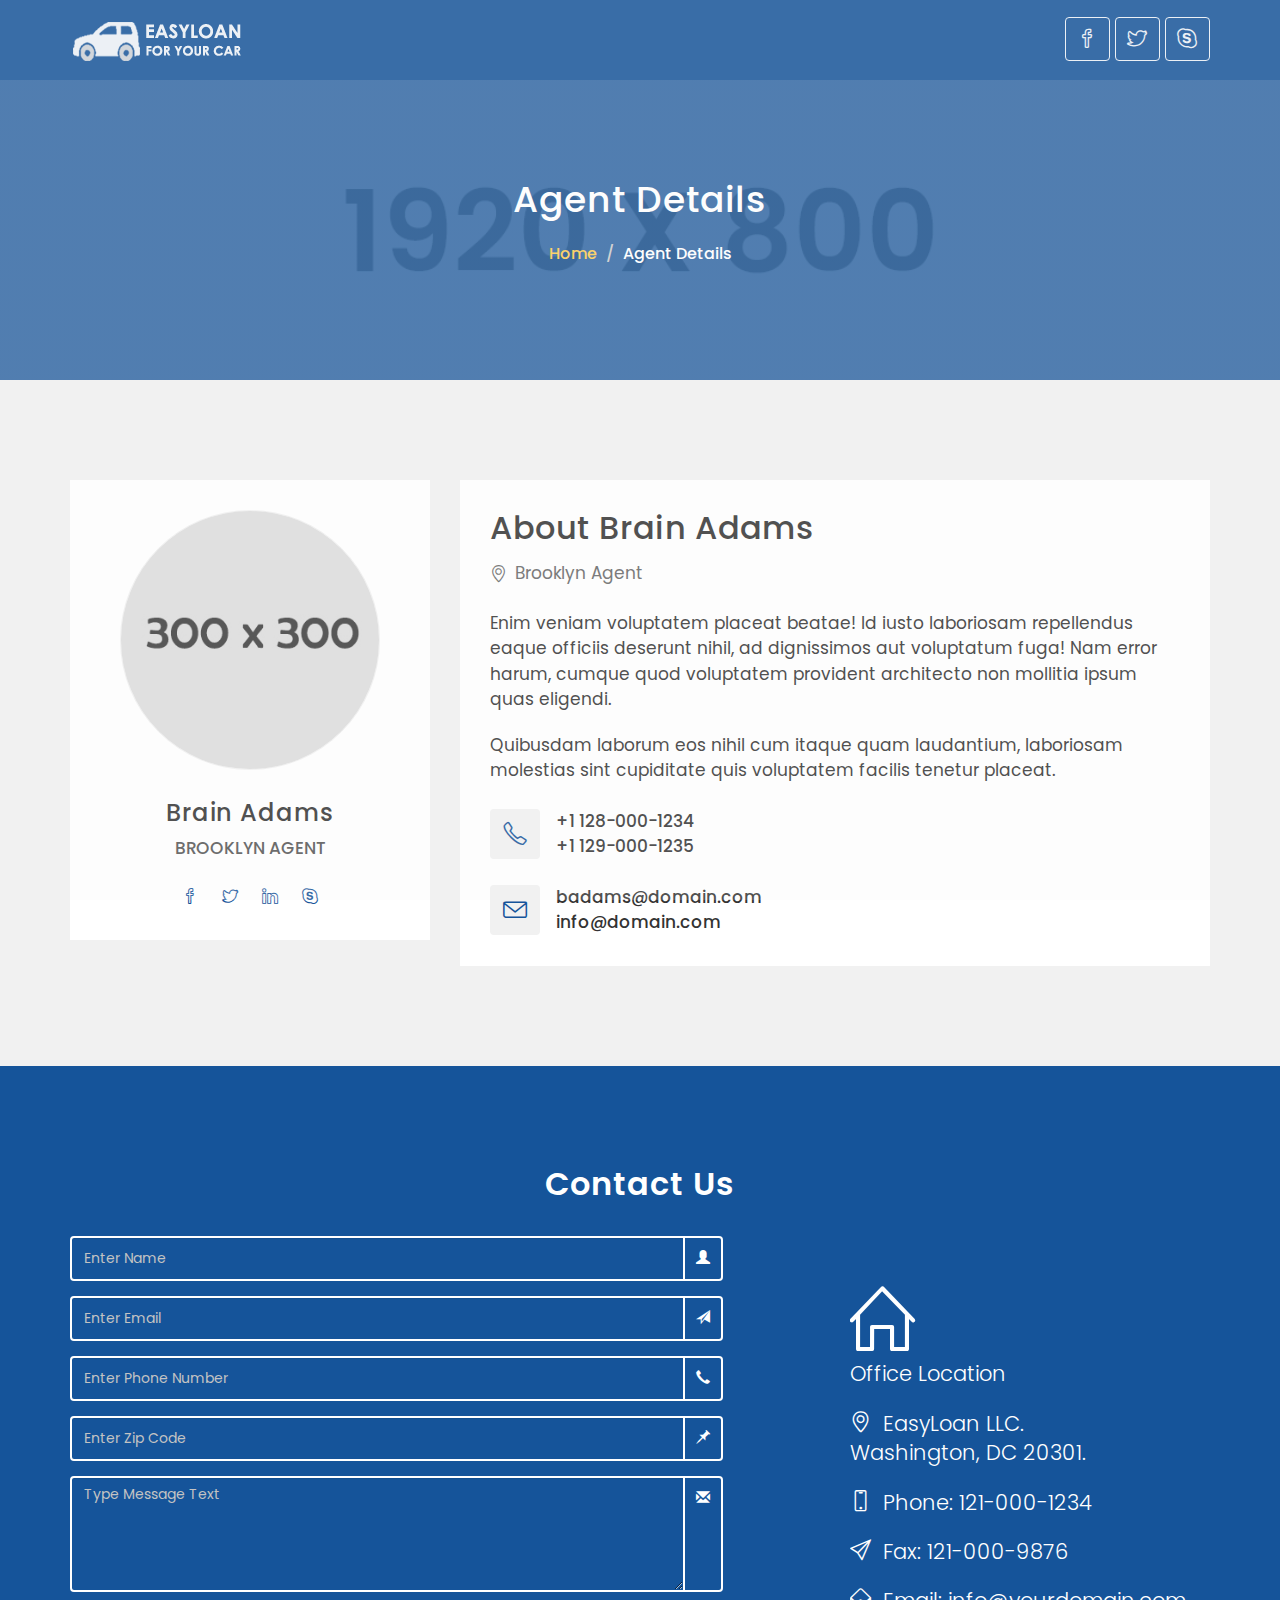
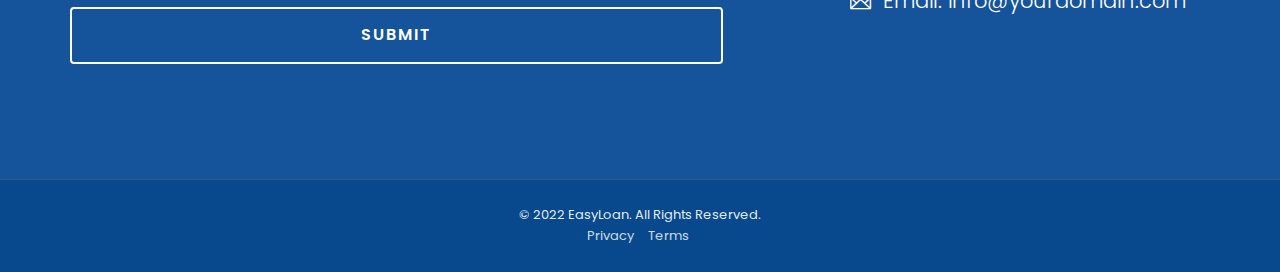
==== agent-details.html @ 42372ea9 "first commit" ====
<!DOCTYPE html>
<html lang="zxx">

<head>
    <meta charset="utf-8">
    <meta http-equiv="X-UA-Compatible" content="IE=edge">
    <meta name="viewport" content="width=device-width, initial-scale=1">
    <meta name="description" content="EasyLoan - is the Loan Company Website Template.">
	<meta name="keywords" content="Loan Company, Loan Agency, Students Loan, Car Loan, Home Loan, Loan Product, Personal Loan, Bad credit, Loan Advisor, Financial Website Template, Banking, Loan provider, Bootstrap Template, Landing Page, EasyLoan, Loan HTML Template">
    <meta name="author" content="">

    <title>EasyLoan - Loan HTML Template</title>
    <link rel="shortcut icon" href="img/favicon.ico" type="image/x-icon">
    <link rel="icon" href="img/favicon.ico" type="image/x-icon">

    <!-- Bootstrap Core CSS -->
    <link href="assets/bootstrap/css/bootstrap.min.css" rel="stylesheet">

    <!-- Custom Fonts -->
    <link href="https://fonts.googleapis.com/css?family=Poppins:300,400,500,600,700" rel="stylesheet"> 

    <!-- Icon CSS -->
    <link rel="stylesheet" href="assets/font-awesome/css/font-awesome.min.css">
    <link rel="stylesheet" href="assets/simple-line-icons/css/simple-line-icons.css">

    <!-- Preloader CSS -->
    <link rel="stylesheet" href="css/preloader.css">

    <!-- Custom CSS -->
    <link href="css/custom.css" rel="stylesheet">

    <!-- Responsive CSS -->
    <link href="css/responsive.css" rel="stylesheet">


    <!-- HTML5 Shim and Respond.js IE8 support of HTML5 elements and media queries -->
    <!-- WARNING: Respond.js doesn't work if you view the page via file:// -->
    <!--[if lt IE 9]>
        <script src="https://oss.maxcdn.com/libs/html5shiv/3.7.0/html5shiv.js"></script>
        <script src="https://oss.maxcdn.com/libs/respond.js/1.4.2/respond.min.js"></script>
    <![endif]-->

</head>

<body id="page-top">

    <!-- Preloader -->
    <div id="preloader"> 
        <div id="wave"></div>
    </div>
    <div id="mask"></div>
    <!-- End Of Preloader -->

    <!-- NavBar -->
    <nav id="mainNav" class="navbar navbar-default navbar-fixed-top">
        <div class="container">
            <!-- Brand Logo -->
            <div class="navbar-header">
                <a class="navbar-brand page-scroll" href="#page-top">
                    <img src="img/logo.png" alt="LOGO">
                </a>
            </div>

            <!-- Social Link -->
            <div class="social_link">
                <ul class="nav navbar-nav navbar-right">
                    <li>
                        <a class="" href="#"><i class="icon-social-facebook"></i></a>
                    </li>
                    <li>
                        <a class="" href="#"><i class="icon-social-twitter"></i></a>
                    </li>
                    <li>
                        <a class="" href="#"><i class="icon-social-skype"></i></a>
                    </li>
                </ul>
            </div>
        </div>
    </nav>
    <!-- End Of Nav Bar -->

    <!-- Single Page Header -->
    <header id="page_top" class="single-page-header agent-header">
        <div class="container">
            <div class="row">
                <div class="col-md-12">
                    <h1 class="title-heading">Agent Details</h1>
                    <ol class="breadcrumb">
                        <li><a href="index.html">Home</a></li>
                        <li class="active">Agent Details</li>
                    </ol>
                </div>
            </div>
        </div>
    </header>
    <!-- End of Single Page Header -->

    <!-- Section Agent Details-->
    <section class="agent-details">
        <div class="container">
            <div class="row">
                <div class="col-lg-4 col-md-5">
                    <div class="ad-left-wrap">
                        <img src="img/agents/1.jpg" alt="Agent Details">
                        <h3>Brain Adams</h3>
                        <p>Brooklyn Agent</p>
                        <ul>
                            <li>
                                <a href="agent-details.html">
                                    <i class="icon-social-facebook"></i>
                                </a>
                            </li>
                            <li>
                                <a href="agent-details.html">
                                    <i class="icon-social-twitter"></i>
                                </a>
                            </li>
                            <li>
                                <a href="agent-details.html">
                                    <i class="icon-social-linkedin"></i>
                                </a>
                            </li>
                            <li>
                                <a href="agent-details.html">
                                    <i class="icon-social-skype"></i>
                                </a>
                            </li>
                        </ul>
                    </div>
                </div>
                <div class="col-lg-8 col-md-7">
                    <div class="ad-right-wrap">
                        <h2>About Brain Adams</h2>
                        <p class="agent-location">
                            <i class="icon-location-pin"></i>
                            <span>Brooklyn Agent</span>
                        </p>
                        <p>Enim veniam voluptatem placeat beatae! Id iusto laboriosam repellendus eaque officiis deserunt nihil, ad dignissimos aut voluptatum fuga! Nam error harum, cumque quod voluptatem provident architecto non mollitia ipsum quas eligendi.</p>
                        <p>Quibusdam laborum eos nihil cum itaque quam laudantium, laboriosam molestias sint cupiditate quis voluptatem facilis tenetur placeat.</p>
                        <div class="agent-contact-box">
                            <div class="icon-box">
                                <i class="icon-phone"></i>
                            </div>
                            <div class="contact-info">
                                <p>+1 128-000-1234</p>
                                <p>+1 129-000-1235</p>
                            </div>
                        </div>
                        <div class="agent-contact-box">
                            <div class="icon-box">
                                <i class="icon-envelope"></i>
                            </div>
                            <div class="contact-info">
                                <p>badams@domain.com</p>
                                <p>info@domain.com</p>
                            </div>
                        </div>
                    </div>
                </div>
            </div>
        </div>
    </section>
    <!-- End of Section Agent Details-->

    <!-- Section Contact -->
    <section id="contact">
        <h2 id="dev-snippet-title" class="text-center">Contact Us</h2>
        <div class="container mr_top_10">
            <div class="row">
                <div class="col-lg-7 col-md-6 col-sm-6">
                    <form action="mailer.php" method="post" >
                        <div class="form-group">
                            <div class="input-group">
                                <input type="text" class="form-control" name="InputName" id="InputName" placeholder="Enter Name" required>
                                <span class="input-group-addon"><i class="glyphicon glyphicon-user form-control-feedback"></i></span>
                            </div>
                        </div>
                        <div class="form-group">
                            <div class="input-group">
                                <input type="email" class="form-control" id="InputEmail" name="InputEmail" placeholder="Enter Email" required  >
                                <span class="input-group-addon"><i class="glyphicon glyphicon-send form-control-feedback"></i></span>
                            </div>
                        </div>
                        <div class="form-group">
                            <div class="input-group">
                                <input type="text" class="form-control" id="InputPhone" name="InputPhone" placeholder="Enter Phone Number" required  >
                                <span class="input-group-addon"><i class="glyphicon glyphicon-earphone form-control-feedback"></i></span>
                            </div>
                        </div>
                        <div class="form-group">
                            <div class="input-group">
                                <input type="text" class="form-control" id="InputZipCode" name="InputZipCode" placeholder="Enter Zip Code" required  >
                                <span class="input-group-addon"><i class="glyphicon glyphicon-pushpin form-control-feedback"></i></span>
                            </div>
                        </div>
                        <div class="form-group">
                            <div class="input-group">
                                <textarea name="InputMessage" id="InputMessage" class="form-control" rows="5" placeholder="Type Message Text" required></textarea>
                                <span class="input-group-addon"><i class="glyphicon glyphicon-envelope form-control-feedback"></i></span>
                            </div>
                        </div>
                        <div class="form-group">
                            <button type="submit" class="btn btn-outline btn-xl page-scroll pull-right">Submit</button>
                        </div>
                    </form>
                </div>
                <div class="col-lg-4 col-md-5 col-sm-6 col-md-offset-1">
                    <address>
                        <p class="address_icon"><i class="icon-home"></i></p>
                        <p class="lead">Office Location</p>
                        <p class="lead"><i class="icon-location-pin"></i> EasyLoan LLC.<br> Washington, DC 20301.</p>
                        <p class="lead"><i class="icon-screen-smartphone"></i> Phone: 121-000-1234</p>
                        <p class="lead"><i class="icon-paper-plane"></i> Fax: 121-000-9876</p>
                        <p class="lead"><i class="icon-envelope-open"></i> Email: info@yourdomain.com</p>
                    </address>
                </div>
            </div>
        </div>
    </section>
    <!-- End Of Section Contact -->

    <!-- Footer -->
    <footer>
        <div class="container">
            <p>&copy; 2022 EasyLoan. All Rights Reserved.</p>
            <ul class="list-inline">
                <li>
                    <a href="#">Privacy</a>
                </li>
                <li>
                    <a href="#">Terms</a>
                </li>
            </ul>
        </div>
    </footer>
    <!-- End Of Footer -->

    <!-- jQuery -->
    <script src="assets/jquery/jquery.min.js"></script>

    <!-- Bootstrap Core JavaScript -->
    <script src="assets/bootstrap/js/bootstrap.min.js"></script>

    <!-- Plugin JavaScript -->
    <script src="js/jquery.easing.js"></script>
    <script src="js/jquery.counterup.js"></script>
    <script src="js/jquery.waypoints.js"></script>
    <script src="js/price.slider.js"></script>        

    <!-- Theme JavaScript -->
    <script src="js/custom.js"></script>
    <script src="js/testimonials.js"></script>

</body>
</html>
---- assets/simple-line-icons/css/simple-line-icons.css ----
@font-face {
  font-family: 'simple-line-icons';
  src: url('../fonts/Simple-Line-Icons.eot?v=2.3.2');
  src: url('../fonts/Simple-Line-Icons.eot?v=2.3.2#iefix') format('embedded-opentype'), url('../fonts/Simple-Line-Icons.woff2?v=2.3.2') format('woff2'), url('../fonts/Simple-Line-Icons.ttf?v=2.3.2') format('truetype'), url('../fonts/Simple-Line-Icons.woff?v=2.3.2') format('woff'), url('../fonts/Simple-Line-Icons.svg?v=2.3.2#simple-line-icons') format('svg');
  font-weight: normal;
  font-style: normal;
}
/*
 Use the following CSS code if you want to have a class per icon.
 Instead of a list of all class selectors, you can use the generic [class*="icon-"] selector, but it's slower:
*/
.icon-user,
.icon-people,
.icon-user-female,
.icon-user-follow,
.icon-user-following,
.icon-user-unfollow,
.icon-login,
.icon-logout,
.icon-emotsmile,
.icon-phone,
.icon-call-end,
.icon-call-in,
.icon-call-out,
.icon-map,
.icon-location-pin,
.icon-direction,
.icon-directions,
.icon-compass,
.icon-layers,
.icon-menu,
.icon-list,
.icon-options-vertical,
.icon-options,
.icon-arrow-down,
.icon-arrow-left,
.icon-arrow-right,
.icon-arrow-up,
.icon-arrow-up-circle,
.icon-arrow-left-circle,
.icon-arrow-right-circle,
.icon-arrow-down-circle,
.icon-check,
.icon-clock,
.icon-plus,
.icon-minus,
.icon-close,
.icon-exclamation,
.icon-organization,
.icon-trophy,
.icon-screen-smartphone,
.icon-screen-desktop,
.icon-plane,
.icon-notebook,
.icon-mustache,
.icon-mouse,
.icon-magnet,
.icon-energy,
.icon-disc,
.icon-cursor,
.icon-cursor-move,
.icon-crop,
.icon-chemistry,
.icon-speedometer,
.icon-shield,
.icon-screen-tablet,
.icon-magic-wand,
.icon-hourglass,
.icon-graduation,
.icon-ghost,
.icon-game-controller,
.icon-fire,
.icon-eyeglass,
.icon-envelope-open,
.icon-envelope-letter,
.icon-bell,
.icon-badge,
.icon-anchor,
.icon-wallet,
.icon-vector,
.icon-speech,
.icon-puzzle,
.icon-printer,
.icon-present,
.icon-playlist,
.icon-pin,
.icon-picture,
.icon-handbag,
.icon-globe-alt,
.icon-globe,
.icon-folder-alt,
.icon-folder,
.icon-film,
.icon-feed,
.icon-drop,
.icon-drawer,
.icon-docs,
.icon-doc,
.icon-diamond,
.icon-cup,
.icon-calculator,
.icon-bubbles,
.icon-briefcase,
.icon-book-open,
.icon-basket-loaded,
.icon-basket,
.icon-bag,
.icon-action-undo,
.icon-action-redo,
.icon-wrench,
.icon-umbrella,
.icon-trash,
.icon-tag,
.icon-support,
.icon-frame,
.icon-size-fullscreen,
.icon-size-actual,
.icon-shuffle,
.icon-share-alt,
.icon-share,
.icon-rocket,
.icon-question,
.icon-pie-chart,
.icon-pencil,
.icon-note,
.icon-loop,
.icon-home,
.icon-grid,
.icon-graph,
.icon-microphone,
.icon-music-tone-alt,
.icon-music-tone,
.icon-earphones-alt,
.icon-earphones,
.icon-equalizer,
.icon-like,
.icon-dislike,
.icon-control-start,
.icon-control-rewind,
.icon-control-play,
.icon-control-pause,
.icon-control-forward,
.icon-control-end,
.icon-volume-1,
.icon-volume-2,
.icon-volume-off,
.icon-calendar,
.icon-bulb,
.icon-chart,
.icon-ban,
.icon-bubble,
.icon-camrecorder,
.icon-camera,
.icon-cloud-download,
.icon-cloud-upload,
.icon-envelope,
.icon-eye,
.icon-flag,
.icon-heart,
.icon-info,
.icon-key,
.icon-link,
.icon-lock,
.icon-lock-open,
.icon-magnifier,
.icon-magnifier-add,
.icon-magnifier-remove,
.icon-paper-clip,
.icon-paper-plane,
.icon-power,
.icon-refresh,
.icon-reload,
.icon-settings,
.icon-star,
.icon-symbol-female,
.icon-symbol-male,
.icon-target,
.icon-credit-card,
.icon-paypal,
.icon-social-tumblr,
.icon-social-twitter,
.icon-social-facebook,
.icon-social-instagram,
.icon-social-linkedin,
.icon-social-pinterest,
.icon-social-github,
.icon-social-google,
.icon-social-reddit,
.icon-social-skype,
.icon-social-dribbble,
.icon-social-behance,
.icon-social-foursqare,
.icon-social-soundcloud,
.icon-social-spotify,
.icon-social-stumbleupon,
.icon-social-youtube,
.icon-social-dropbox {
  font-family: 'simple-line-icons';
  speak: none;
  font-style: normal;
  font-weight: normal;
  font-variant: normal;
  text-transform: none;
  line-height: 1;
  /* Better Font Rendering =========== */
  -webkit-font-smoothing: antialiased;
  -moz-osx-font-smoothing: grayscale;
}
.icon-user:before {
  content: "\e005";
}
.icon-people:before {
  content: "\e001";
}
.icon-user-female:before {
  content: "\e000";
}
.icon-user-follow:before {
  content: "\e002";
}
.icon-user-following:before {
  content: "\e003";
}
.icon-user-unfollow:before {
  content: "\e004";
}
.icon-login:before {
  content: "\e066";
}
.icon-logout:before {
  content: "\e065";
}
.icon-emotsmile:before {
  content: "\e021";
}
.icon-phone:before {
  content: "\e600";
}
.icon-call-end:before {
  content: "\e048";
}
.icon-call-in:before {
  content: "\e047";
}
.icon-call-out:before {
  content: "\e046";
}
.icon-map:before {
  content: "\e033";
}
.icon-location-pin:before {
  content: "\e096";
}
.icon-direction:before {
  content: "\e042";
}
.icon-directions:before {
  content: "\e041";
}
.icon-compass:before {
  content: "\e045";
}
.icon-layers:before {
  content: "\e034";
}
.icon-menu:before {
  content: "\e601";
}
.icon-list:before {
  content: "\e067";
}
.icon-options-vertical:before {
  content: "\e602";
}
.icon-options:before {
  content: "\e603";
}
.icon-arrow-down:before {
  content: "\e604";
}
.icon-arrow-left:before {
  content: "\e605";
}
.icon-arrow-right:before {
  content: "\e606";
}
.icon-arrow-up:before {
  content: "\e607";
}
.icon-arrow-up-circle:before {
  content: "\e078";
}
.icon-arrow-left-circle:before {
  content: "\e07a";
}
.icon-arrow-right-circle:before {
  content: "\e079";
}
.icon-arrow-down-circle:before {
  content: "\e07b";
}
.icon-check:before {
  content: "\e080";
}
.icon-clock:before {
  content: "\e081";
}
.icon-plus:before {
  content: "\e095";
}
.icon-minus:before {
  content: "\e615";
}
.icon-close:before {
  content: "\e082";
}
.icon-exclamation:before {
  content: "\e617";
}
.icon-organization:before {
  content: "\e616";
}
.icon-trophy:before {
  content: "\e006";
}
.icon-screen-smartphone:before {
  content: "\e010";
}
.icon-screen-desktop:before {
  content: "\e011";
}
.icon-plane:before {
  content: "\e012";
}
.icon-notebook:before {
  content: "\e013";
}
.icon-mustache:before {
  content: "\e014";
}
.icon-mouse:before {
  content: "\e015";
}
.icon-magnet:before {
  content: "\e016";
}
.icon-energy:before {
  content: "\e020";
}
.icon-disc:before {
  content: "\e022";
}
.icon-cursor:before {
  content: "\e06e";
}
.icon-cursor-move:before {
  content: "\e023";
}
.icon-crop:before {
  content: "\e024";
}
.icon-chemistry:before {
  content: "\e026";
}
.icon-speedometer:before {
  content: "\e007";
}
.icon-shield:before {
  content: "\e00e";
}
.icon-screen-tablet:before {
  content: "\e00f";
}
.icon-magic-wand:before {
  content: "\e017";
}
.icon-hourglass:before {
  content: "\e018";
}
.icon-graduation:before {
  content: "\e019";
}
.icon-ghost:before {
  content: "\e01a";
}
.icon-game-controller:before {
  content: "\e01b";
}
.icon-fire:before {
  content: "\e01c";
}
.icon-eyeglass:before {
  content: "\e01d";
}
.icon-envelope-open:before {
  content: "\e01e";
}
.icon-envelope-letter:before {
  content: "\e01f";
}
.icon-bell:before {
  content: "\e027";
}
.icon-badge:before {
  content: "\e028";
}
.icon-anchor:before {
  content: "\e029";
}
.icon-wallet:before {
  content: "\e02a";
}
.icon-vector:before {
  content: "\e02b";
}
.icon-speech:before {
  content: "\e02c";
}
.icon-puzzle:before {
  content: "\e02d";
}
.icon-printer:before {
  content: "\e02e";
}
.icon-present:before {
  content: "\e02f";
}
.icon-playlist:before {
  content: "\e030";
}
.icon-pin:before {
  content: "\e031";
}
.icon-picture:before {
  content: "\e032";
}
.icon-handbag:before {
  content: "\e035";
}
.icon-globe-alt:before {
  content: "\e036";
}
.icon-globe:before {
  content: "\e037";
}
.icon-folder-alt:before {
  content: "\e039";
}
.icon-folder:before {
  content: "\e089";
}
.icon-film:before {
  content: "\e03a";
}
.icon-feed:before {
  content: "\e03b";
}
.icon-drop:before {
  content: "\e03e";
}
.icon-drawer:before {
  content: "\e03f";
}
.icon-docs:before {
  content: "\e040";
}
.icon-doc:before {
  content: "\e085";
}
.icon-diamond:before {
  content: "\e043";
}
.icon-cup:before {
  content: "\e044";
}
.icon-calculator:before {
  content: "\e049";
}
.icon-bubbles:before {
  content: "\e04a";
}
.icon-briefcase:before {
  content: "\e04b";
}
.icon-book-open:before {
  content: "\e04c";
}
.icon-basket-loaded:before {
  content: "\e04d";
}
.icon-basket:before {
  content: "\e04e";
}
.icon-bag:before {
  content: "\e04f";
}
.icon-action-undo:before {
  content: "\e050";
}
.icon-action-redo:before {
  content: "\e051";
}
.icon-wrench:before {
  content: "\e052";
}
.icon-umbrella:before {
  content: "\e053";
}
.icon-trash:before {
  content: "\e054";
}
.icon-tag:before {
  content: "\e055";
}
.icon-support:before {
  content: "\e056";
}
.icon-frame:before {
  content: "\e038";
}
.icon-size-fullscreen:before {
  content: "\e057";
}
.icon-size-actual:before {
  content: "\e058";
}
.icon-shuffle:before {
  content: "\e059";
}
.icon-share-alt:before {
  content: "\e05a";
}
.icon-share:before {
  content: "\e05b";
}
.icon-rocket:before {
  content: "\e05c";
}
.icon-question:before {
  content: "\e05d";
}
.icon-pie-chart:before {
  content: "\e05e";
}
.icon-pencil:before {
  content: "\e05f";
}
.icon-note:before {
  content: "\e060";
}
.icon-loop:before {
  content: "\e064";
}
.icon-home:before {
  content: "\e069";
}
.icon-grid:before {
  content: "\e06a";
}
.icon-graph:before {
  content: "\e06b";
}
.icon-microphone:before {
  content: "\e063";
}
.icon-music-tone-alt:before {
  content: "\e061";
}
.icon-music-tone:before {
  content: "\e062";
}
.icon-earphones-alt:before {
  content: "\e03c";
}
.icon-earphones:before {
  content: "\e03d";
}
.icon-equalizer:before {
  content: "\e06c";
}
.icon-like:before {
  content: "\e068";
}
.icon-dislike:before {
  content: "\e06d";
}
.icon-control-start:before {
  content: "\e06f";
}
.icon-control-rewind:before {
  content: "\e070";
}
.icon-control-play:before {
  content: "\e071";
}
.icon-control-pause:before {
  content: "\e072";
}
.icon-control-forward:before {
  content: "\e073";
}
.icon-control-end:before {
  content: "\e074";
}
.icon-volume-1:before {
  content: "\e09f";
}
.icon-volume-2:before {
  content: "\e0a0";
}
.icon-volume-off:before {
  content: "\e0a1";
}
.icon-calendar:before {
  content: "\e075";
}
.icon-bulb:before {
  content: "\e076";
}
.icon-chart:before {
  content: "\e077";
}
.icon-ban:before {
  content: "\e07c";
}
.icon-bubble:before {
  content: "\e07d";
}
.icon-camrecorder:before {
  content: "\e07e";
}
.icon-camera:before {
  content: "\e07f";
}
.icon-cloud-download:before {
  content: "\e083";
}
.icon-cloud-upload:before {
  content: "\e084";
}
.icon-envelope:before {
  content: "\e086";
}
.icon-eye:before {
  content: "\e087";
}
.icon-flag:before {
  content: "\e088";
}
.icon-heart:before {
  content: "\e08a";
}
.icon-info:before {
  content: "\e08b";
}
.icon-key:before {
  content: "\e08c";
}
.icon-link:before {
  content: "\e08d";
}
.icon-lock:before {
  content: "\e08e";
}
.icon-lock-open:before {
  content: "\e08f";
}
.icon-magnifier:before {
  content: "\e090";
}
.icon-magnifier-add:before {
  content: "\e091";
}
.icon-magnifier-remove:before {
  content: "\e092";
}
.icon-paper-clip:before {
  content: "\e093";
}
.icon-paper-plane:before {
  content: "\e094";
}
.icon-power:before {
  content: "\e097";
}
.icon-refresh:before {
  content: "\e098";
}
.icon-reload:before {
  content: "\e099";
}
.icon-settings:before {
  content: "\e09a";
}
.icon-star:before {
  content: "\e09b";
}
.icon-symbol-female:before {
  content: "\e09c";
}
.icon-symbol-male:before {
  content: "\e09d";
}
.icon-target:before {
  content: "\e09e";
}
.icon-credit-card:before {
  content: "\e025";
}
.icon-paypal:before {
  content: "\e608";
}
.icon-social-tumblr:before {
  content: "\e00a";
}
.icon-social-twitter:before {
  content: "\e009";
}
.icon-social-facebook:before {
  content: "\e00b";
}
.icon-social-instagram:before {
  content: "\e609";
}
.icon-social-linkedin:before {
  content: "\e60a";
}
.icon-social-pinterest:before {
  content: "\e60b";
}
.icon-social-github:before {
  content: "\e60c";
}
.icon-social-google:before {
  content: "\e60d";
}
.icon-social-reddit:before {
  content: "\e60e";
}
.icon-social-skype:before {
  content: "\e60f";
}
.icon-social-dribbble:before {
  content: "\e00d";
}
.icon-social-behance:before {
  content: "\e610";
}
.icon-social-foursqare:before {
  content: "\e611";
}
.icon-social-soundcloud:before {
  content: "\e612";
}
.icon-social-spotify:before {
  content: "\e613";
}
.icon-social-stumbleupon:before {
  content: "\e614";
}
.icon-social-youtube:before {
  content: "\e008";
}
.icon-social-dropbox:before {
  content: "\e00c";
}
---- css/preloader.css ----
#preloader {
    position: fixed;
    top: 0;
    left: 0;
    right: 0;
    bottom: 0;
    background: #f3f3f3;
    z-index: 1200;
}

#wave:after,
#wave:before {
    content: ''
}

#mask {
    display: none;
    position: fixed;
    top: 0;
    left: 0;
    right: 0;
    bottom: 0;
    background: #f3f3f3;
    z-index: 99
}

#wave {
    display: block;
    position: absolute;
    top: 50%;
    left: 50%;
    height: 50px;
    width: 50px;
    margin: -25px 0 0 -25px;
    border-radius: 50%
}

#wave:after,
#wave:before {
    border: 2px solid #16559A;
    border-radius: 50%;
    width: 50px;
    height: 50px;
    position: absolute;
    left: 0
}

#wave:before {
    -webkit-transform: scale(1, 1);
    -ms-transform: scale(1, 1);
    transform: scale(1, 1);
    opacity: 1;
    -webkit-animation: spWaveBe .6s infinite linear;
    animation: spWaveBe .6s infinite linear
}

#wave:after {
    -webkit-transform: scale(0, 0);
    -ms-transform: scale(0, 0);
    transform: scale(0, 0);
    opacity: 0;
    -webkit-animation: spWaveAf .6s infinite linear;
    animation: spWaveAf .6s infinite linear
}

@-webkit-keyframes spWaveAf {
    from {
        -webkit-transform: scale(.5, .5);
        transform: scale(.5, .5);
        opacity: 0
    }
    to {
        -webkit-transform: scale(1, 1);
        transform: scale(1, 1);
        opacity: 1
    }
}

@keyframes spWaveAf {
    from {
        -webkit-transform: scale(.5, .5);
        transform: scale(.5, .5);
        opacity: 0
    }
    to {
        -webkit-transform: scale(1, 1);
        transform: scale(1, 1);
        opacity: 1
    }
}

@-webkit-keyframes spWaveBe {
    from {
        -webkit-transform: scale(1, 1);
        transform: scale(1, 1);
        opacity: 1
    }
    to {
        -webkit-transform: scale(1.5, 1.5);
        transform: scale(1.5, 1.5);
        opacity: 0
    }
}

@keyframes spWaveBe {
    from {
        -webkit-transform: scale(1, 1);
        transform: scale(1, 1);
        opacity: 1
    }
    to {
        -webkit-transform: scale(1.5, 1.5);
        transform: scale(1.5, 1.5);
        opacity: 0
    }
}
---- css/custom.css ----
/*----------------------------------------------
-------------------Custom CSS-------------------
-------------------Template: EasyLoan-----------
-------------------Author: OnushorIT------------
----------------------------------------------*/

html,
body {
  height: 100%;
  width: 100%;
}

body {
  font-family: 'Poppins', sans-serif;
  font-weight: 400;
  font-size: 16px;
}

a {
  -webkit-transition: all 0.35s;
  -moz-transition: all 0.35s;
  transition: all 0.35s;
  color: #fdcc52;
}

a:hover,
a:focus {
  color: #fcbd20;
}

hr {
  max-width: 100px;
  margin: 25px auto 0;
  border-width: 3px;
  border-color: rgba(31, 84, 154, 0.9);
}

hr.light {
  border-color: white;
}

h1,
h2,
h3,
h4,
h5,
h6 {
  font-family: 'Poppins', sans-serif;
  font-weight: 200;
  letter-spacing: 1px;
}

p {
  font-size: 17px;
  line-height: 1.5;
  margin-bottom: 20px;
}

.bg-secondary{
  background: #F1F1F1;
}

/*** Navbar ***/

.navbar{
  min-height: 80px;
}

.navbar-default {
  background-color: #15549a;
  border-color: rgba(21, 84, 154, 0.1);
  opacity: 1;
  -webkit-transition: all 0.35s;
  -moz-transition: all 0.35s;
  transition: all 0.35s;
  font-family: 'Poppins', sans-serif;
  font-weight: 200;
  letter-spacing: 1px;
}

.navbar-default .navbar-header .navbar-brand {
  font-family: 'Poppins', sans-serif;
  font-weight: 200;
  letter-spacing: 1px;
  color: #fdcc52;
  padding: 8px 15px 15px 15px;
}

.navbar-default .navbar-header .navbar-brand:hover,
.navbar-default .navbar-header .navbar-brand:focus {
  color: #fcbd20;
}

.navbar-default .navbar-header .navbar-toggle {
  font-size: 12px;
  color: #222222;
  padding: 8px 10px;
}

.navbar-nav{
  margin-top: 17px;
}

.social_link .navbar-nav{
  margin-right: 0;
}

.navbar-default .nav > li > a {
  font-size: 20px;
  padding: 10px 11px;
  border:1px solid #fff;
  margin-right: 5px;
  border-radius: 4px;
  background: #15549a;
  font-weight: 500;
}

.navbar-default .nav > li:last-child > a {
  margin-right: 0;
}

.navbar-default .nav > li > a,
.navbar-default .nav > li > a:focus {
  color: #fff;
}

.navbar-default .nav > li > a:hover,
.navbar-default .nav > li > a:focus:hover {
  color: #fdcc52;
}

.navbar-default .nav > li.active > a,
.navbar-default .nav > li.active > a:focus {
  color: #fdcc52 !important;
  background-color: transparent;
}

.navbar-default .nav > li.active > a:hover,
.navbar-default .nav > li.active > a:focus:hover {
  background-color: transparent;
}

.navbar-default.has-menu .navbar-header .navbar-toggle{
  padding: 12px;
  margin-top: 20px;
  margin-right:0;
}

.navbar-default.has-menu .navbar-header .navbar-toggle:hover,
.navbar-default.has-menu .navbar-header .navbar-toggle:focus{
  background-color: #fff;
  border-color: #fff;
}
.navbar-default.has-menu .navbar-header .navbar-toggle:hover .icon-bar,
.navbar-default.has-menu .navbar-header .navbar-toggle:focus .icon-bar{
  background-color: #15549A;
}

.navbar-default.has-menu .navbar-toggle .icon-bar {
  background-color: #fff;
}

.navbar-default.has-menu .nav > li > a{
  border:none;
  font-size: 16px;
}

/*** Header ***/

header {
  position: relative;
  width: 100%;
  min-height: auto;
  overflow-y: hidden;
  background-attachment: fixed;
  background-clip: border-box, border-box;
  background-color: rgba(0, 0, 0, 0);
  background-origin: padding-box, padding-box;
  background-position: 0 0%, center center;
  background-repeat: no-repeat;
  background-size: cover;
  -o-background-size: cover;
  -moz-background-size: cover;
  -webkit-background-size: cover;
  color: #fff;
  min-height: 740px;
}

header.car_loan{
  background-image: linear-gradient(rgba(21, 84, 154, 0.85), rgba(21, 84, 154, 0.85)), url("../img/header.jpg");
  background-image: -webkit-linear-gradient(rgba(21, 84, 154, 0.85), rgba(21, 84, 154, 0.85)), url("../img/header.jpg"); 
  background-image:    -moz-linear-gradient(rgba(21, 84, 154, 0.85), rgba(21, 84, 154, 0.85)), url("../img/header.jpg"); 
  background-image:     -ms-linear-gradient(rgba(21, 84, 154, 0.85), rgba(21, 84, 154, 0.85)), url("../img/header.jpg"); 
  background-image:      -o-linear-gradient(rgba(21, 84, 154, 0.85), rgba(21, 84, 154, 0.85)), url("../img/header.jpg"); 
}

header.home_loan{
  background-image: linear-gradient(rgba(21, 84, 154, 0.85), rgba(21, 84, 154, 0.85)), url("../img/header.jpg");
  background-image: -webkit-linear-gradient(rgba(21, 84, 154, 0.85), rgba(21, 84, 154, 0.85)), url("../img/header.jpg"); 
  background-image:    -moz-linear-gradient(rgba(21, 84, 154, 0.85), rgba(21, 84, 154, 0.85)), url("../img/header.jpg"); 
  background-image:     -ms-linear-gradient(rgba(21, 84, 154, 0.85), rgba(21, 84, 154, 0.85)), url("../img/header.jpg"); 
  background-image:      -o-linear-gradient(rgba(21, 84, 154, 0.85), rgba(21, 84, 154, 0.85)), url("../img/header.jpg");
}

header.education_loan{
  background-image: linear-gradient(rgba(21, 84, 154, 0.85), rgba(21, 84, 154, 0.85)), url("../img/header.jpg");
  background-image: -webkit-linear-gradient(rgba(21, 84, 154, 0.85), rgba(21, 84, 154, 0.85)), url("../img/header.jpg"); 
  background-image:    -moz-linear-gradient(rgba(21, 84, 154, 0.85), rgba(21, 84, 154, 0.85)), url("../img/header.jpg"); 
  background-image:     -ms-linear-gradient(rgba(21, 84, 154, 0.85), rgba(21, 84, 154, 0.85)), url("../img/header.jpg"); 
  background-image:      -o-linear-gradient(rgba(21, 84, 154, 0.85), rgba(21, 84, 154, 0.85)), url("../img/header.jpg");
}

header.blog-header{
  background-image: linear-gradient(rgba(21, 84, 154, 0.85), rgba(21, 84, 154, 0.85)), url("../img/header_blog.jpg");
  background-image: -webkit-linear-gradient(rgba(21, 84, 154, 0.85), rgba(21, 84, 154, 0.85)), url("../img/header_blog.jpg"); 
  background-image:    -moz-linear-gradient(rgba(21, 84, 154, 0.85), rgba(21, 84, 154, 0.85)), url("../img/header_blog.jpg"); 
  background-image:     -ms-linear-gradient(rgba(21, 84, 154, 0.85), rgba(21, 84, 154, 0.85)), url("../img/header_blog.jpg"); 
  background-image:      -o-linear-gradient(rgba(21, 84, 154, 0.85), rgba(21, 84, 154, 0.85)), url("../img/header_blog.jpg"); 
}

header.agent-header{
  background-image: linear-gradient(rgba(21, 84, 154, 0.85), rgba(21, 84, 154, 0.85)), url("../img/header_agent.jpg");
  background-image: -webkit-linear-gradient(rgba(21, 84, 154, 0.85), rgba(21, 84, 154, 0.85)), url("../img/header_agent.jpg"); 
  background-image:    -moz-linear-gradient(rgba(21, 84, 154, 0.85), rgba(21, 84, 154, 0.85)), url("../img/header_agent.jpg"); 
  background-image:     -ms-linear-gradient(rgba(21, 84, 154, 0.85), rgba(21, 84, 154, 0.85)), url("../img/header_agent.jpg"); 
  background-image:      -o-linear-gradient(rgba(21, 84, 154, 0.85), rgba(21, 84, 154, 0.85)), url("../img/header_agent.jpg"); 
}

.single-page-header{
  min-height: 380px;  
  padding: 180px 0 100px 0;
  text-align: center;
}

header.top-slider{
  min-height: auto;
}

header .header-content {
  text-align: center;
  padding: 150px 0 50px;
  position: relative;
}

header .header-content .header-content-inner {
  position: relative;
  max-width: 500px;
  margin: 0 auto;
}

header .header-content .header-content-inner h1 {
  margin-top: 0;
  margin-bottom: 30px;
  font-size: 30px;
  font-weight: 700;
}

header .header-content .header-content-inner h2 {
  margin-top: 0;
  margin-bottom: 30px;
  font-size: 30px;
  font-weight: 700;
}

header .header-content .header-content-inner h2 span{
  font-size: 16px;
  font-weight: 600;
}

header .form-container {
  max-width: 300px;
  margin: 0 auto 100px;
}

.form-mockup {
  background: #fff;
  padding: 30px;
  margin: 0;
  position: absolute;
  right: 0;
  top: 25%;
  -webkit-transform: translateY(0%);
  -moz-transform: translateY(0%);
  -ms-transform: translateY(0%);
  -o-transform: translateY(0%);
  transform: translateY(0%);
}

.form-mockup h2{
  color: #15549A;
  text-align: left;
  font-weight: 600;
  text-transform: uppercase;
  font-size: 26px;
}

.form-mockup h4{
  color: #15549A;
  text-align: left;
  margin-top: 0;
  font-weight: 300;
  font-size: 17px;
}

.form-mockup form{
  margin-top: 25px;
}

.form-mockup .form-group .form-control{
  height: 45px;
  border: 3px solid #ddd;
  font-size: 16px;
}

.quote_btn{
  display: block;
  text-align: center;
  width: 100%;
  background: #15549A;
  color: #fff;
  font-size: 30px;
  padding-top: 8px;
  padding-bottom: 8px;
  border: 3px solid #15549A;
  border-radius: 4px !important;
  font-weight: 700;
  letter-spacing: 1px !important;
  -webkit-transition: .5s; /* For Safari 3.1 to 6.0 */
  transition: .5s;
}

.quote_btn:hover{
  background: #003E7C;
  color: #fff;
  border-color: #003E7C;
}

header.single-page-header h1.title-heading{
  font-weight: 500;
  margin-top: 0;
  margin-bottom: 15px;
}

header.single-page-header .breadcrumb{
  background: transparent;
  font-weight: 500;
  margin-bottom: 0;
}

header.single-page-header .breadcrumb li.active{
  color: #fff;
}

/*** Amount Slider ***/

.slider{
  display:inline-block;
  vertical-align:middle;
  position:relative;
  float: left;
  margin-left: 5px;
}

.slider.slider-horizontal{
  width:200px;
  height:20px
}

.slider.slider-horizontal .slider-track{
  height:10px;
  width:100%;
  margin-top:-5px;
  top:50%;left:0
}

.slider.slider-horizontal .slider-selection{
  height:100%;
  top:0;
  bottom:0
}

.slider.slider-horizontal .slider-handle{
  margin-left:-10px;
  margin-top:-5px;
}

.slider.slider-horizontal .slider-handle.triangle{
  border-width:0 10px 10px 10px;
  width:0;
  height:0;
  border-bottom-color:#0480be;
  margin-top:0
}

.slider.slider-vertical{
  height:210px;
  width:20px;
}

.slider.slider-vertical .slider-track{
  width:10px;
  height:100%;
  margin-left:-5px;
  left:50%;
  top:0;
}

.slider.slider-vertical .slider-selection{
  width:100%;
  left:0;
  top:0;
  bottom:0;
}

.slider.slider-vertical .slider-handle{
  margin-left:-5px;
  margin-top:-10px;
}

.slider.slider-vertical .slider-handle.triangle{
  border-width:10px 0 10px 10px;
  width:1px;
  height:1px;
  border-left-color:#0480be;
  margin-left:0;
}

.slider.slider-disabled .slider-handle{
  background-image:-webkit-linear-gradient(top,#dfdfdf 0,#bebebe 100%);
  background-image:-o-linear-gradient(top,#dfdfdf 0,#bebebe 100%);
  background-image:linear-gradient(to bottom,#dfdfdf 0,#bebebe 100%);
  background-repeat:repeat-x;filter:progid:DXImageTransform.Microsoft.gradient(startColorstr='#ffdfdfdf',endColorstr='#ffbebebe',GradientType=0)
}

.slider.slider-disabled .slider-track{
  background-image:-webkit-linear-gradient(top,#e5e5e5 0,#e9e9e9 100%);
  background-image:-o-linear-gradient(top,#e5e5e5 0,#e9e9e9 100%);
  background-image:linear-gradient(to bottom,#e5e5e5 0,#e9e9e9 100%);
  background-repeat:repeat-x;filter:progid:DXImageTransform.Microsoft.gradient(startColorstr='#ffe5e5e5',endColorstr='#ffe9e9e9',GradientType=0);cursor:not-allowed
}

.slider input{
  display:none;
}

.slider .tooltip.top{
  margin-top:-36px;
}

.slider .tooltip-inner{
  white-space:nowrap;
}

.slider .hide{
  display:none;
}

.slider-track{
  position:absolute;
  cursor:pointer;
  background-image:-webkit-linear-gradient(top,#f5f5f5 0,#f9f9f9 100%);
  background-image:-o-linear-gradient(top,#f5f5f5 0,#f9f9f9 100%);
  background-image:linear-gradient(to bottom,#f5f5f5 0,#f9f9f9 100%);
  background-repeat:repeat-x;filter:progid:DXImageTransform.Microsoft.gradient(startColorstr='#fff5f5f5',endColorstr='#fff9f9f9',GradientType=0);
  -webkit-box-shadow:inset 0 1px 2px rgba(0,0,0,0.1);
  box-shadow:inset 0 1px 2px rgba(0,0,0,0.1);
  border-radius:4px;
}

.slider-selection{
  position:absolute;
  background-image:-webkit-linear-gradient(top,#e0b500 0,#edc92c 100%);
  background-image:-o-linear-gradient(top,#e0b500 0,#edc92c 100%);
  background-image:linear-gradient(to bottom,#e0b500 0,#edc92c 100%);
  background-repeat:repeat-x;filter:progid:DXImageTransform.Microsoft.gradient(startColorstr='#fff9f9f9',endColorstr='#fff5f5f5',GradientType=0);
  -webkit-box-shadow:inset 0 -1px 0 rgba(0,0,0,0.15);
  box-shadow:inset 0 -1px 0 rgba(0,0,0,0.15);
  -webkit-box-sizing:border-box;
  -moz-box-sizing:border-box;
  box-sizing:border-box;
  border-radius:4px;
}

.slider-handle{
  position:absolute;
  width:20px;
  height:20px;
  background-color:#3a94a5;
  background-image:-webkit-linear-gradient(top,#15549A 0,#15549A 100%);
  background-image:-o-linear-gradient(top,#15549A 0,#15549A 100%);
  background-image:linear-gradient(to bottom,#15549A 0,#15549A 100%);
  background-repeat:repeat-x;filter:progid:DXImageTransform.Microsoft.gradient(startColorstr='#ff149bdf',endColorstr='#ff0480be',GradientType=0);
  filter:none;
  -webkit-box-shadow:inset 0 1px 0 rgba(255,255,255,.2),0 1px 2px rgba(0,0,0,.05);
  box-shadow:inset 0 1px 0 rgba(255,255,255,.2),0 1px 2px rgba(0,0,0,.05);
  opacity:1;
  border:0 solid transparent;
}

.slider-handle.round{
  border-radius:50%;
}

.slider-handle.triangle{
  background:transparent none;
}

.slider-handle.custom{
  background:transparent none;
}

.slider-handle.custom::before{
  line-height:20px;
  font-size:20px;
  content:'\2605';
  color:#726204;
}

.valueLabel {
  display: block;
  float: left;
}

.valueLabel .text_span{
  display: none;
}

/**Top Slider**/

.bs-slider{
  overflow: hidden;
  max-height: 740px;
  position: relative;
  background: #000000;
}

.bs-slider:hover {
  cursor: -moz-grab;
  cursor: -webkit-grab;
}

.bs-slider:active {
  cursor: -moz-grabbing;
  cursor: -webkit-grabbing;
}

.bs-slider .bs-slider-overlay {
  position: absolute;
  top: 0;
  left: 0;
  width: 100%;
  height: 100%;
  background-color: rgba(21, 84, 154, 0.85);
}

.bs-slider > .carousel-inner > .item > img,
.bs-slider > .carousel-inner > .item > a > img {
  margin: auto;
  width: 100% !important;
  min-height: 260px;
}

/*- Slide effect -*/

.fade {
  opacity: 1;
}

.fade .item {
  top: 0;
  z-index: 1;
  opacity: 0;
  width: 100%;
  position: absolute;
  left: 0 !important;
  display: block !important;
  -webkit-transition: opacity ease-in-out 1s;
     -moz-transition: opacity ease-in-out 1s;
      -ms-transition: opacity ease-in-out 1s;
       -o-transition: opacity ease-in-out 1s;
          transition: opacity ease-in-out 1s;
}

.fade .item:first-child {
  top: auto;
  position: relative;
}

.fade .item.active {
  opacity: 1;
  z-index: 2;
  -webkit-transition: opacity ease-in-out 1s;
     -moz-transition: opacity ease-in-out 1s;
      -ms-transition: opacity ease-in-out 1s;
       -o-transition: opacity ease-in-out 1s;
          transition: opacity ease-in-out 1s;
}


/*- LEFT/RIGHT ROUND CONTROL -*/

.control-round .carousel-control {
  top: 47%;
  opacity: 0;
  width: 45px;
  height: 45px;
  z-index: 100;
  color: #ffffff;
  display: block;
  font-size: 24px;
  cursor: pointer;
  overflow: hidden;
  line-height: 43px;
  text-shadow: none;
  position: absolute;
  font-weight: normal;
  background: transparent;
  -webkit-border-radius: 100px;
          border-radius: 100px;
}

.control-round:hover .carousel-control{
  opacity: 1;
}

.control-round .carousel-control.left {
  left: 1%;
}

.control-round .carousel-control.right {
  right: 1%;
}

.control-round .carousel-control.left:hover,
.control-round .carousel-control.right:hover{
  color: #fdfdfd;
  background: rgba(21, 84, 154, 0.9);
  border: 0px transparent;
  box-shadow: 0 2px 10px 0 rgba(255, 255, 255, 0.25);
}

.control-round .carousel-control.left>span:nth-child(1){
  left: 45%;
}

.control-round .carousel-control.right>span:nth-child(1){
  right: 45%;
}


/*- INDICATORS CONTROL -*/

.indicators-line > .carousel-indicators{
  right: 45%;
  bottom: 3%;
  left: auto;
  width: 90%;
  height: 20px;
  font-size: 0;
  overflow-x: auto;
  text-align: right;
  overflow-y: hidden;
  padding-left: 10px;
  padding-right: 10px;
  padding-top: 1px;
  white-space: nowrap;
}

.indicators-line > .carousel-indicators li{
  padding: 0;
  width: 15px;
  height: 15px;
  border: 1px solid rgb(255, 255, 255);
  text-indent: 0;
  overflow: hidden;
  text-align: left;
  position: relative;
  letter-spacing: 1px;
  background: rgb(255, 255, 255);
  -webkit-font-smoothing: antialiased;
  -webkit-border-radius: 50%;
          border-radius: 50%;
  margin-right: 5px;
  -webkit-transition: all 0.5s cubic-bezier(0.22,0.81,0.01,0.99);
          transition: all 0.5s cubic-bezier(0.22,0.81,0.01,0.99);
  z-index: 10;
  cursor:pointer;
}

.indicators-line > .carousel-indicators li:last-child{
  margin-right: 0;
}

.indicators-line > .carousel-indicators .active{
  margin: 1px 5px 1px 1px;
  box-shadow: 0 0 0 2px #fff;
  background-color: transparent;
  position: relative;
  -webkit-transition: box-shadow 0.3s ease;
     -moz-transition: box-shadow 0.3s ease;
       -o-transition: box-shadow 0.3s ease;
          transition: box-shadow 0.3s ease;
  -webkit-transition: background-color 0.3s ease;
     -moz-transition: background-color 0.3s ease;
       -o-transition: background-color 0.3s ease;
          transition: background-color 0.3s ease;
}

.indicators-line > .carousel-indicators .active:before{
  transform: scale(0.5);
  background-color: #fff;
  content:"";
  position: absolute;
  left:-1px;
  top:-1px;
  width:15px;
  height: 15px;
  border-radius: 50%;
  -webkit-transition: background-color 0.3s ease;
     -moz-transition: background-color 0.3s ease;
       -o-transition: background-color 0.3s ease;
          transition: background-color 0.3s ease;
}

/*- SLIDE CAPTION -*/

.slide_style_left {
  text-align: left !important;
}

.slide_style_right {
  text-align: right !important;
}

.slide_style_center {
  text-align: center !important;
}

.slide-text {
  left: 0;
  top: 25%;
  right: 0;
  margin: auto;
  padding: 10px;
  position: absolute;
  text-align: left;
  padding: 10px 85px;
}

.slide-text > h1 {
  padding: 0;
  color: #ffffff;
  font-size: 70px;
  font-style: normal;
  line-height: 84px;
  margin-bottom: 30px;
  letter-spacing: 1px;
  display: inline-block;
  -webkit-animation-delay: 0.7s;
          animation-delay: 0.7s;
}

.slide-text > p {
  padding: 0;
  color: #ffffff;
  font-size: 20px;
  line-height: 24px;
  font-weight: 300;
  margin-bottom: 40px;
  letter-spacing: 1px;
  -webkit-animation-delay: 1.1s;
          animation-delay: 1.1s;
}

.slide-text > a.btn-default{
  color: #000;
  font-weight: 400;
  font-size: 13px;
  line-height: 15px;
  margin-right: 10px;
  text-align: center;
  padding: 17px 30px;
  white-space: nowrap;
  letter-spacing: 1px;
  display: inline-block;
  border: none;
  text-transform: uppercase;
  box-shadow: 0 2px 10px 0 rgba(255, 255, 255, 0.25);
  -webkit-animation-delay: 2s;
          animation-delay: 2s;
  -webkit-transition: background 0.3s ease-in-out, color 0.3s ease-in-out;
          transition: background 0.3s ease-in-out, color 0.3s ease-in-out;
}

.slide-text > a.btn-primary{
  color: #ffffff;
  background: #15549A;
  cursor: pointer;
  font-weight: 400;
  font-size: 13px;
  line-height: 15px;
  margin-left: 10px;
  text-align: center;
  padding: 17px 30px;
  white-space: nowrap;
  letter-spacing: 1px;
  display: inline-block;
  text-decoration: none;
  text-transform: uppercase;
  box-shadow: 0 2px 10px 0 rgba(0, 0, 0, 0.15);
  border: none;
  -webkit-animation-delay: 2s;
          animation-delay: 2s;
  -webkit-transition: background 0.3s ease-in-out, color 0.3s ease-in-out;
          transition: background 0.3s ease-in-out, color 0.3s ease-in-out;
}

.slide-text > a:hover,
.slide-text > a:active {
  color: #ffffff;
  background: #FDCC52;
  -webkit-transition: background 0.5s ease-in-out, color 0.5s ease-in-out;
          transition: background 0.5s ease-in-out, color 0.5s ease-in-out;
}

/*** Section About And Counter ***/

section {
  padding: 100px 0;
}

section h2 {
  font-size: 32px;
  margin-bottom: 25px;
}

section.about {
  position: relative;
}

section.about h2 {
  margin-top: 0;
  font-size: 32px;
  font-weight: 600;
  margin-bottom: 10px;
  color: #3C4D6B;
}

section.about .about_p{
  padding: 7px 50px 0px;
  color: #777;
}

section.about hr{
  border-color: rgba(31, 84, 154, 0.9);
  margin-bottom: 50px;
}

/** Counter **/

.main_counter_content .single_counter {
  background: #fff none repeat scroll 0 0;
  border: 3px solid #15549A;
  border-radius: 50%;
  color: #15549A;
  display: block;
  height: 190px;
  margin: 0 auto;
  width: 190px;
  font-weight: 600;
  font-size: 30px;
  padding-top: 28px;
  padding-bottom: 28px;
}

p.counter_icon{
  margin-bottom: 0;
}

p.counter_icon i{
  font-size:32px;
  position: relative;
  top: -10px;
}

.single_counter.p-y-2 > span {
  font-size: 32px;
  font-weight: 600;
}

/*** Section Features ***/

section.features{
  background: #F1F1F1;
}

section.features .section-heading {
  margin-bottom: 100px;
}

section.features .section-heading h2 {
  color: #3c4d6b;
  font-weight: 600;
  margin-top: 0;
}

section.features .section-heading p {
  margin-bottom: 0;
  padding: 0 80px;
}

section.features .device-container,
section.features .feature-item {
  max-width: 300px;
  margin: 0 auto;
}

section.features .device-container {
  margin-bottom: 100px;
}

section.features .container-fluid{
  margin-top: 25px;
}

section.features .feature-item {
  text-align: center;
  margin-bottom: 80px;
}

section.features .feature-item h3 {
  color: #3c4d6b;
  font-size: 26px;
  font-weight: 500;
  margin-top: 30px;
}

section.features .feature-item i {
  font-size: 42px;
  color: #fff;
  background:#15549A;
  padding: 15px;
  border-radius: 15px;
}

/*** Section EMI Calculator ***/

section.loan-calculator{
  background: #F1F1F1;
}

section.loan-calculator h2.section-heading {
  color: #3c4d6b;
  font-weight: 600;
  margin-top: 0;
}

section.loan-calculator hr{
  border-color: rgba(31, 84, 154, 0.9);
  margin-bottom: 50px;
}

section.loan-calculator p.text-muted{
  margin-bottom: 0;
  padding: 0 80px;
}

.single-loan-slider:last-child {
  margin-bottom: 0;
}

.single-loan-slider h4 {
  font-size: 20px;
  color: #232323;
  font-weight: 600;
  margin-bottom: 16px;
}

.single-loan-slider h5{
  font-size: 17px
}

.mm-amount{
  font-size: 14px;
  font-weight: 500;
}

.single-loan-slider {
  margin-bottom: 32px;
}

.ui-widget-header {
  position:absolute;
  background: #15549A;
  border-radius:4px;
  border: 0 !important;
}

.ui-widget-content {  
  border-radius:4px;
  background: #2369AF !important;
  border: 0 !important;
  cursor: pointer;
}

.ui-slider-horizontal {
  height: 7px !important;
}

.ui-slider-horizontal .ui-slider-handle {
  margin-top: -2px !important;
  margin-left: -8px !important;
}

.ui-slider .ui-slider-handle {
  width: 20px !important;
  border: 3px solid #054789;
  border-radius: 18px;
  outline: none !important;
}

.ui-state-hover,
.ui-widget-content .ui-state-hover,
.ui-widget-header .ui-state-hover,
.ui-state-focus,
.ui-widget-content .ui-state-focus,
.ui-widget-header .ui-state-focus {
  background: #F1F1F1 !important;
}

.ui-state-default,
.ui-widget-content .ui-state-default,
.ui-widget-header .ui-state-default {
  background: #F1F1F1 !important;
}

.single-loan-slider input {
  color: #aaaaaa;
  font-size: 16px;
  border: 0;
  margin-top: 10px;
}

.loan-emi-box {
  background: #15549A;
  color: #fff;
  padding: 30px;
}

.single-total h5 {
  font-size: 20px;
  font-weight: 600;
  margin-top: 0;
}

.single-total p {
  color: #ccc;
  font-size: 20px;
  font-weight: 600;
  margin-bottom: 30px;
}

.single-total p.emi-price {
  font-size: 20px;
}

#tbl_la{
  margin-bottom: 0;
}

/** Section Agents **/

#agents{
  background: #15549A;
  min-height: 400px; 
}

section.agents h2.section-heading{
  color: #fff;
  font-size: 32px;
  font-weight: 600;
  margin-bottom: 10px;
  margin-top: 0;
}

section.agents p.aagents_p{
  color: #ddd;
  padding: 7px 50px 0;
}

section.agents hr{
  border-color: rgba(245, 198, 28, 0.9);
  margin-bottom: 30px;
}

#agents .parent_circle {
  background: #2369AF none repeat scroll 0 0;
  border: 10px solid #054789;
  border-radius: 50%;
  height: 180px;
  width: 180px;
  display: table;
  position: relative; 
}

#agents .parent_circle p{
  font-size: 14px;
  margin-bottom: 5px;
  color: #fff;
}

#agents .parent_circle p.agent-area{
  text-transform: uppercase;
}

#agents .parent_circle .parent_circle_contain {
  display: table-cell;
  vertical-align: middle;
  font-size: 13px;
  text-align: center;
  font-weight: 600; 
}

#agents .parent_circle .child_round_circle {
  border: 10px solid #2369AF;
  border-radius: 50%;
  height: 120px;
  left: 135px;
  position: absolute;
  top: -30px;
  width: 120px; 
}

#agents .parent_circle .child_round_circle_img1 {
  background: url("../img/agents/1.jpg");
  background-size: 100%; 
}

#agents .parent_circle .child_round_circle_img2 {
  background: transparent url("../img/agents/2.jpg") repeat scroll 0 -11px/100% auto; 
  background-position:top;
}

#agents .parent_circle .child_round_circle_img3 {
  background: url("../img/agents/3.jpg");
  background-size: 100%; 
}

#agents .parent_circle .child_round_circle_img4 {
  background: url("../img/agents/4.jpg");
  background-size: 100%; 
}

#agents .parent_circle .child_round_circle_img5 {
  background: url("../img/agents/5.jpg");
  background-size: 100%; 
}

#agents .parent_circle .child_round_circle_img6 {
  background: url("../img/agents/6.jpg");
  background-size: 100%; 
}

.padtop30 {
  padding-top: 30px; 
}

.media-carousel {
  margin-bottom: 0;
  padding: 0 40px 30px 40px;
  margin-top: 30px;
}

.media-carousel .carousel-control.left {
  left: -12px;
  background-image: none;
  background: none repeat scroll 0 0 #054789;
  border: 4px solid #FFFFFF;
  border-radius: 23px 23px 23px 23px;
  height: 40px;
  width : 40px;
  margin-top: 30px
}

.media-carousel .carousel-control.right {
  right: -12px !important;
  background-image: none;
  background: none repeat scroll 0 0 #054789;
  border: 4px solid #FFFFFF;
  border-radius: 23px 23px 23px 23px;
  height: 40px;
  width : 40px;
  margin-top: 30px
}

.media-carousel .carousel-indicators {
  right: 50%;
  top: auto;
  bottom: 0px;
  margin-right: -19px;
}

.media-carousel .carousel-indicators li {
  background: #c0c0c0;
}

.media-carousel .carousel-indicators .active {
  background: #333333;
}

.media-carousel img{
  width: 250px;
  height: 100px
}

/*** Section Agent Details ***/

section.agent-details{
  background: #f1f1f1;
}

.ad-left-wrap{
  background: #fff;
  padding: 30px;
  text-align: center;
}

.ad-left-wrap img{
  max-width: 260px;
  width: 100%;
  border-radius: 50%;
  margin-bottom: 30px;
  border: 1px solid #f1f1f1;
}

.ad-left-wrap h3{
  margin-top: 0;
  margin-bottom: 10px;
  font-weight: 500;
}

.ad-left-wrap p{
  color: #555;
  font-weight: 500;
  text-transform: uppercase;
  margin-bottom: 25px;
}

.ad-left-wrap ul{
  list-style: none;
  padding-left: 0;
  margin-bottom: 0;
}

.ad-left-wrap ul li{
  display: inline-block;
}

.ad-left-wrap ul a{
  color: #15549A;
  padding: 8px 10px;
  text-decoration: none;
  border-radius: 4px;
}

.ad-left-wrap ul a:hover{
  background: #f1f1f1;
}

.ad-right-wrap{
  background: #fff;
  padding: 30px;
}

.ad-right-wrap h2{
  margin-top: 0;
  margin-bottom: 16px;
  font-weight: 500;
}

.ad-right-wrap p.agent-location{
  display: flex;
  align-items: center;
  color: #666;
  margin-bottom: 24px;
}

.ad-right-wrap p.agent-location i{
  margin-right: 8px;
}

.ad-right-wrap .agent-contact-box{
  display: flex;
  align-items: center;
  margin-top: 25px;
}

.ad-right-wrap .agent-contact-box .icon-box{
  width: 50px;
  min-width: 50px;
  height: 50px;
  margin-right: 16px;
  display: flex;
  align-items: center;
  justify-content: center;
  background: #f1f1f1;
  border-radius: 4px;
  font-size: 24px;
  color: #15549A;
}

.ad-right-wrap .agent-contact-box .contact-info p{
  margin-bottom: 0;
  font-weight: 500;
}
  
/*** Section Social ***/

section.social_contact {
  text-align: center;
}

section.social_contact h2 {
  margin-top: 0;
  margin-bottom: 25px;
  color: #3c4d6b;
  font-weight: 600;
}

section.social_contact h2 i {
  color: #15549A;
}

.subscribe-panel .btn.btn-info.btn-lg{
  background: transparent;
  border: 3px solid #15549A;
  color: #15549A;
  border-radius: 4px;
  font-weight: 600;
  margin-bottom: 20px;
  margin-top: 20px;
  -webkit-transition: .5s; /* For Safari 3.1 to 6.0 */
  transition: .5s;
}

.subscribe-panel .btn.btn-info.btn-lg:hover{
  background: #15549A;
  color: #fff;
}

.subscribe-panel i{
  color: #15549A;
}

.subscribe-panel > p {
  font-weight: 600;
  color: #777;
}

section.social_contact ul.list-social {
  margin-bottom: 0;
  margin-left: 0;
  margin-top: 20px;
}

section.social_contact ul.list-social li a {
  border-radius: 100%;
  color: white;
  display: block;
  font-size: 28px;
  height: 57px;
  line-height: 59px;
  width: 57px;
}

section.social_contact ul.list-social li.social-twitter a {
  background-color: #1da1f2;
}

section.social_contact ul.list-social li.social-twitter a:hover {
  background-color: #0d95e8;
}

section.social_contact ul.list-social li.social-facebook a {
  background-color: #3b5998;
}

section.social_contact ul.list-social li.social-facebook a:hover {
  background-color: #344e86;
}

section.social_contact ul.list-social li.social-google-plus a {
  background-color: #dd4b39;
}

section.social_contact ul.list-social li.social-google-plus a:hover {
  background-color: #d73925;
}

/*** Section Testimonial ***/

.slick-slider{
  position: relative;
  display: block;
  -moz-box-sizing: border-box;
  box-sizing: border-box;
  -webkit-user-select: none;
  -moz-user-select: none;
  -ms-user-select: none;
  user-select: none;
  -webkit-touch-callout: none;
  -khtml-user-select: none;
  -ms-touch-action: pan-y;
  touch-action: pan-y;
  -webkit-tap-highlight-color: transparent;
}

.slick-list{
  position: relative;
  display: block;
  overflow: hidden;
  margin: 0;
  padding: 0;
}

.slick-list:focus{
  outline: none;
}

.slick-list.dragging{
  cursor: pointer;
  cursor: hand;
}

.slick-slider .slick-track,
.slick-slider .slick-list{
  -webkit-transform: translate3d(0, 0, 0);
  -moz-transform: translate3d(0, 0, 0);
  -ms-transform: translate3d(0, 0, 0);
  -o-transform: translate3d(0, 0, 0);
  transform: translate3d(0, 0, 0);
}

.slick-track{
  position: relative;
  top: 0;
  left: 0;
  display: block;
}

.slick-track:before,
.slick-track:after{
  display: table;
  content: '';
}

.slick-track:after{
  clear: both;
}

.slick-loading .slick-track{
  visibility: hidden;
}

.slick-slide{
  display: none;
  float: left;
  height: 100%;
  min-height: 1px;
}

[dir='rtl'] .slick-slide{
  float: right;
}

.slick-slide img{
  display: block;
}

.slick-slide.slick-loading img{
  display: none;
}

.slick-slide.dragging img{
  pointer-events: none;
}

.slick-initialized .slick-slide{
  display: block;
}

.slick-loading .slick-slide{
  visibility: hidden;
}

.slick-vertical .slick-slide{
  display: block;
  height: auto;
  border: 1px solid transparent;
}

.slick-arrow.slick-hidden {
  display: none;
}

#testimonials {
  background-color: #f1f1f1;
}

#testimonials .section-title{
  margin-top: 0px;
  padding-top:10px;
  color: #3c4d6b;
  font-weight: 600;
}

#testimonials .testimonials-list {
  margin-top: 50px;
  margin-bottom: 30px;
}

#testimonials .testimonials-list .single-testimonial {
  -webkit-transition: all 0.25s;
  border: 1px solid #E0E0E0;
  border-radius: 10px;
  background-color: white;
  margin: 15px;
}

#testimonials .testimonials-list .single-testimonial .testimonial-holder {
  padding: 25px 15px;
  padding-bottom: 0px;
}

#testimonials .testimonials-list .single-testimonial .testimonial-holder .testimonial-content {
  font-size: 18px;
  text-align: center;
  position: relative;
}

#testimonials .testimonials-list .single-testimonial .testimonial-holder .testimonial-content .testimonial-caret {
  position: absolute;
  bottom: -46px;
  font-size: 32px;
  color: white;
  left: 40px;
}

#testimonials .testimonials-list .single-testimonial .testimonial-holder .testimonial-user {
  margin-top: 20px;
  clear: both;
  background-color: #15549A;
  border-radius: 0px 0px 10px 10px;
  padding: 20px 40px;
  text-align: center;
}

#testimonials .testimonials-list .single-testimonial .testimonial-holder .testimonial-user .testimonial-user-image {
  float: left;
  min-width: 50px;
}

#testimonials .testimonials-list .single-testimonial .testimonial-holder .testimonial-user .testimonial-user-image img {
  height: 50px;
  border-radius: 100%;
  border: 2px solid white;
}

#testimonials .testimonials-list .single-testimonial .testimonial-holder .testimonial-user .testimonial-user-name {
  float: left;
  font-weight: bold;
  color: white;
  margin-left: 15px;
  text-align: left;
  font-size: 18px;
}

#testimonials .testimonials-list .single-testimonial .testimonial-holder .testimonial-user .testimonial-user-name a {
  color: #fff;
  font-size: 14px;
}

#testimonials .testimonials-list .testimonial-left-handle {
  position: absolute;
  z-index: 100;
  top: 40%;
  left: -10%;
  cursor: pointer;
  color: #15549A;
}

#testimonials .testimonials-list .testimonial-left-handle:hover {
  color: #e0b500;
}

#testimonials .testimonials-list .testimonial-right-handle {
  position: absolute;
  z-index: 100;
  top: 40%;
  right: -10%;
  cursor: pointer;
  color: #15549A;
}

#testimonials .testimonials-list .testimonial-right-handle:hover {
  color: #e0b500;
}

#testimonials .testimonials-list .slick-dots {
  bottom: -40px;
  text-align: center;
}

#testimonials .testimonials-list .slick-dots li {
  list-style-type: none;
  display: inline-block;
}

#testimonials .testimonials-list .slick-dots li button {
  background-color: #15549A;
  border-radius: 50%;
  color: #15549A;
  height: 24px;
  width: 24px;
  border: 0;
  outline: none;
  margin: 0px 3px;
}

#testimonials .testimonials-list .slick-dots li.slick-active button {
  background-color: white;
  color: white;
  border: 3px solid #15549A;
}

/*** Section FAQ ***/

.faq_title{
  color: #3c4d6b;
  font-size: 26px;
  font-weight: 500;
}

.faq_icon{
  font-size: 60px;
  color: #15549A;
}

#accordion .panel-default > .panel-heading{
  background: #f1f1f1;
  padding: 0 15px;
}

#accordion .panel-default > .panel-heading a{
  padding: 10px 0;
  display: block;
  text-decoration: none;
  font-weight:500;
  color: #454444;
}

#accordion .panel-default > .panel-heading a:hover{
  text-decoration: none;
  color: #E7BF18;
}

.panel-heading [data-toggle="collapse"]:after {
  font-family: 'fontawesome';
  content: "\f054"; /* "play" icon */
  float: right;
  color: #FDC949;
  font-size: 18px;
  line-height: 22px;
  /* rotate "play" icon from > (right arrow) to down arrow */
  -webkit-transform: rotate(-90deg);
  -moz-transform: rotate(-90deg);
  -ms-transform: rotate(-90deg);
  -o-transform: rotate(-90deg);
  transform: rotate(-90deg);
}

.panel-heading [data-toggle="collapse"].collapsed:after {
  /* rotate "play" icon from > (right arrow) to ^ (up arrow) */
  -webkit-transform: rotate(90deg);
  -moz-transform: rotate(90deg);
  -ms-transform: rotate(90deg);
  -o-transform: rotate(90deg);
  transform: rotate(90deg);
  color: #15549A;
}

.faq .btn.btn-primary.page-scroll {
  font-weight: 600;
  padding: 15px;
  background: transparent;
  color:#15549A;
  border: 2px solid #15549a;
  -webkit-transition: .5s; /* For Safari 3.1 to 6.0 */
  transition: .5s;
}

.faq .btn.btn-primary.page-scroll:hover{
  background: #15549a;
  color: #fff;
}

/*** Section Blog ***/

#blog .setion-title {
  color: #3c4d6b;
  font-weight: 600;
  margin-bottom: 25px;
  margin-top: 0;
}

.blog_worp{
  border:1px solid #ddd;
  background: #fff;
  margin-bottom: 25px;
  transition: all 0.5s ease 0s;
}

.blog_worp:hover{
  box-shadow:0 4px 26px 3px rgba(75, 75, 75, .25);
  margin-top: -5px;
}

.blog_worp .blog_content{
  padding: 20px 20px 30px 20px;
}

.blog_worp .blog_content > h4 {
  font-size: 14px;
  letter-spacing: 0;
  margin-top: 0;
  margin-bottom: 0;
  color: #15549A;
  font-weight: bold;
}

.blog_content a {
  font-weight: 500;
}

.blog_worp .blog_content h2{
  margin-top: 0;
  margin-bottom: 5px;
}

.blog_worp .blog_content h2 a.title{
  font-size: 24px;
  color: #3c4d6b;
  font-weight: 500;
  text-decoration: none;
}

.blog_worp .blog_content p{
  font-size: 16px;
  margin-bottom: 15px;
  margin-top: 15px;
}

.blog_worp .blog_content a.btn-link{
  font-size: 16px;
  color: #15549A;
  font-weight: 600;
  border-bottom: 2px solid #15549A;
  padding-bottom: 4px;
  text-decoration: none;
}

.blog_worp .blog_content a.btn-link:hover{
  color: #FDC63E;
  border-color: #FDC63E;
}

/*** Section Blog Details***/

section.blog-details{
  background: #F1F1F1;
}

section.blog-details .blog-details-wrap{  
  background: #FFFFFF;
  margin-bottom: 25px;
}

section.blog-details .blog-details-wrap img{
  width: 100%;
}

section.blog-details .blog-details-wrap .post-content{
  padding: 30px;
}

section.blog-details .blog-details-wrap .post-content .post-details{
  display: flex;
  align-items: center;
  font-size: 14px;
  color: #15549A;
  margin-bottom: 25px;
}

section.blog-details .blog-details-wrap .post-content .post-details i{
  margin-right: 4px;
}

section.blog-details .blog-details-wrap .post-content .post-details p{
  margin-bottom: 0;
  font-size: 14px;
  font-weight: bold;
}

section.blog-details .blog-details-wrap .post-content .post-details .posted-by{
  margin-right: 25px;
}

section.blog-details .blog-details-wrap .post-content h2{
  margin-top: 0;
  margin-bottom: 25px;
  font-weight: 500;
}

section.blog-details .blog-details-wrap .post-content p{
  text-align: justify;
}

section.blog-details .blog-details-wrap .post-content p:last-of-type{
  margin-bottom: 0;
}

section.blog-details .blog-details-wrap .post-content h3{
  margin-top: 25px;
  margin-bottom: 25px;
  font-weight: 500;
}

section.blog-details .blog-details-wrap .related-tag{
  padding: 0 30px 30px 30px;

}

.blog-post-tag h3{
  font-weight: 500;
  margin-top: 0;
  margin-bottom: 25px;
}

.blog-post-tag a{
  display: inline-block;
  font-size: 15px;
  padding: 7px 18px;
  color: #15549A;
  background: #f1f1f1;
  border: 1px solid #f1f1f1;
  border-radius: 20px;
  margin-right: 12px;
  margin-bottom: 12px;
  text-decoration: none;
  text-transform: capitalize;
}

.blog-post-tag a:last-of-type{
  margin-right: 0;
  margin-bottom: 0;
}

.blog-post-tag a:hover{
  background: #fdcc52;
  border: 1px solid #fdcc52;
}

.post-tags{
  padding: 30px;
  background: #fff;
  margin-bottom: 0;
}

.popular-post{
  padding: 30px;
  background: #fff;
  margin-bottom: 30px;
}

.popular-post h3{
  font-weight: 500;
  margin-top: 0;
  margin-bottom: 25px;
}

.popular-post .popular-post-list .ppl-box{
  display: flex;
  align-items: center;
  padding-bottom: 20px;
  margin-bottom: 20px;
  border-bottom: 1px dashed #f1f1f1;
}

.popular-post .popular-post-list .ppl-box:last-of-type{
  margin-bottom: 0;
  padding-bottom: 0;
  border-bottom: none;
}

.popular-post .popular-post-list .ppl-box img{
  width: 72px;
  margin-right: 16px;
  border-radius: 4px;
}

.popular-post .popular-post-list .ppl-box .ppl-details h4{
  font-weight: 600;
  margin-top: 0;
}

.popular-post .popular-post-list .ppl-box .ppl-details h4 a{
  color: #333;
  text-decoration: none;
}

.popular-post .popular-post-list .ppl-box .ppl-details h4:hover a{
  color: #fdcc52;
}

.popular-post .popular-post-list .ppl-box .ppl-details p{
  margin-bottom: 0;
  font-weight: 500;
  color: #15549A;
  display: flex;
  align-items: baseline;
}

.popular-post .popular-post-list .ppl-box .ppl-details p i{
  margin-right: 10px;
}

.post-category{
  background: #fff;
  padding: 30px;
  margin-bottom: 30px;
}

.post-category h3{
  font-weight: 500;
  margin-top: 0;
  margin-bottom: 25px;
}

.post-category ul{
  list-style: none;
  padding-left: 0;
  margin-bottom: 0;
}

.post-category ul li{
  margin-bottom: 12px;
}

.post-category ul li:last-of-type{
  margin-bottom: 0;
}

.post-category ul li a{
  text-decoration: none;
  display: block;
  padding: 8px 16px;
  color: #333;
  border: 1px solid #f1f1f1;
  border-radius: 4px;
}

.post-category ul li a:hover{
    color: #fdcc52;
}

/*** Section Blog Post***/

section.blog-post{
  background: #f1f1f1;
}

section.blog-post nav{  
  margin-top: 5px;
  width: 100%;
  display: flex;
  justify-content: center;
}

section.blog-post nav .pagination{
  margin-top: 0;
  margin-bottom: 0;
}

section.blog-post nav .pagination li a{
  border-radius: 0 !important;
  padding: 9px !important;
  width: 42px;
  height: 42px;
  display: flex;
  align-items: center;
  justify-content: center;
  color: #15549a;
  border: 1px solid #f1f1f1;
}

section.blog-post nav .pagination li.active a{
  background: #15549a;
  color: #fff;
}

/*** Section Brand Logo ***/

#brand_logo .setion-title{
  color: #3c4d6b;
  font-weight: 600;
  margin-bottom: 25px;
  margin-top: 0;
}

#brand_logo .list-logo{
  margin-left: 0;
  padding-left: 0;
  display: block;
  overflow: hidden;
}

#brand_logo .list-logo li{
  width: 12.5%;
  margin-left: 0;
  margin-right: 0;
  padding-left: 0;
  padding-right: 0;
  display: block;
  overflow: hidden;
  float: left;
}

#brand_logo .list-logo li a{
  display: block;
  overflow: hidden;
}

#brand_logo .list-logo li a img{
  width: 100%;
  border: 1px solid #fff;
  -webkit-transition: 1s; /* For Safari 3.1 to 6.0 */
  transition: 1s;
}

#brand_logo .list-logo li a img:hover{
  border:1px solid #B7B6B6;
}

/*** Section Contact Us ***/

#contact{
  background: #15549A;
}

#contact h2{
  margin-top: 0;
  margin-bottom: 35px;
  color: #fff;
  font-weight: 600;
}

#contact form .form-group{
  overflow: hidden;
}

#contact form .form-control{
  background: #15549A;
  border:2px solid #fff;
  height: 45px;
  color: #fff;
  border-radius: 4px 0 0 4px;
}

#contact form .form-control::placeholder{
  color: #c3c3c3;
}

#contact form .form-control::-moz-placeholder{
  color: #c3c3c3;
}

#contact form textarea.form-control{
  height: auto !important;
}

#contact form span.input-group-addon{
  background: #15549A;
  color: #fff;
  padding: 6px 18px;
  border:2px solid #fff;
  border-left: none;
  border-radius:0 4px 4px 0;
  position: relative;
}

#contact form span.input-group-addon .form-control-feedback{
  top: 2px;
  right: 1px;
}

#contact form .btn{
  background: transparent;
  font-size: 16px;
  font-weight: 600;
  border-radius: 4px;
  border:2px solid;
  -webkit-transition: .5s; /* For Safari 3.1 to 6.0 */
  transition: .5s;
  width: 100%;
}

#contact form .btn:hover{
  background:#FDCC52;
  border-color: #FDCC52;
}

#contact address{
  color: #fff;
  font-weight: 500;
  display: block;
  overflow: hidden;
  width: 100%; 
  margin-top: 50px;
}

.address_icon i{
  color: #fff;
  font-size: 65px;
}

address p{
  margin-bottom: 5px;
}

address .lead i{
  margin-right: 6px;
}

/*** Footer ***/

footer {
  background-color: #07498C;
  padding: 25px 0;
  color: rgba(255, 255, 255, 0.9);
  text-align: center;
  border-top: 1px solid #2C5F8F;
}

footer p {
  font-size: 13px;
  margin: 0;
}

footer ul {
  margin-bottom: 0;
}

footer ul li a {
  font-size: 13px;
  color: rgba(255, 255, 255, 0.8);
}

footer ul li a:hover,
footer ul li a:focus,
footer ul li a:active,
footer ul li a.active {
  text-decoration: none;
}

/** Common CSS **/

.mr_top_10{
  margin-top: 10px;
}

.big{
  font-size: 30px;
}

.bigger{
  font-size: 68px
}

.super{
  font-size: 72px;
}

.hyper{
  font-size: 96px;
}

.black{
  color: #000;
  font-weight: 500;
}

.bold{
  font-weight: 700;
}

.regular{
  font-weight: 500;
}

.light{
  font-weight: 400;
}

.hairline{
  font-weight: 300;
}

.text-caps{
  text-transform: uppercase;
}

.text-lowercase{
  text-transform: lowercase;
}

.text-italic{
  font-style: italic;
}

.normal{
  font-style: normal;
}

.bg-yellow {
  background: #fdcc52;
  background: -webkit-linear-gradient(#fdcc52, #fdc539);
  background: linear-gradient(#fdcc52, #fdc539);
}

.text-primary {
  color: #fdcc52;
}

.no-gutter > [class*='col-'] {
  padding-right: 0;
  padding-left: 0;
}

.btn-outline {
  color: white;
  border-color: white;
  border: 1px solid;
}

.btn-outline:hover,
.btn-outline:focus,
.btn-outline:active,
.btn-outline.active {
  color: white;
  background-color: #fdcc52;
  border-color: #fdcc52;
}

.btn {
  font-family: 'Poppins', sans-serif;
  text-transform: uppercase;
  letter-spacing: 2px;
  border-radius: 300px;
}

.btn-xl {
  padding: 15px 45px;
  font-size: 13px;
}

.btn-primary.focus, .btn-primary:focus{
  border-color: #286090;
}

::-moz-selection {
  color: white;
  text-shadow: none;
  background: #222222;
}

::selection {
  color: white;
  text-shadow: none;
  background: #222222;
}

img::selection {
  color: white;
  background: transparent;
}

img::-moz-selection {
  color: white;
  background: transparent;
}

body {
  webkit-tap-highlight-color: #222222;
}

/* End of Custom CSS */
---- css/responsive.css ----
@media (min-width: 768px) {
  .navbar-default {
    background-color: #15549A;
    border-color: #15549A;
    opacity: .9;
  }
  .navbar-default .navbar-header .navbar-brand {
    color: rgba(255, 255, 255, 0.7);
  }
  .navbar-default .navbar-header .navbar-brand:hover,
  .navbar-default .navbar-header .navbar-brand:focus {
    color: white;
  }
  .navbar-default .nav > li > a,
  .navbar-default .nav > li > a:focus {
    color: #fff;
  }
  .navbar-default .nav > li > a:hover,
  .navbar-default .nav > li > a:focus:hover {
    color: white;
  }
  .navbar-default.affix {
    background-color: #15549a;
    border-color: rgba(21, 84, 154, 0.1);
    opacity: 1;
    box-shadow: 0 2px 10px 0 rgba(0, 0, 0, 0.2);
  }
  .navbar-default.affix .navbar-header .navbar-brand {
    color: #222222;
  }
  .navbar-default.affix .navbar-header .navbar-brand:hover,
  .navbar-default.affix .navbar-header .navbar-brand:focus {
    color: #fdcc52;
  }
  .navbar-default.affix .nav > li > a,
  .navbar-default.affix .nav > li > a:focus {
    color: #fff;
  }
  .navbar-default.affix .nav > li > a:hover,
  .navbar-default.affix .nav > li > a:focus:hover {
    color: #fdcc52;
  }
  header {
    min-height: 740px;
  }
  header .header-content {
    text-align: left;
    padding: 0;
    min-height: 740px;
  }
  header .header-content .header-content-inner {
    max-width: none;
    margin: 0;
    position: absolute;
    top: 50%;
    -webkit-transform: translateY(-50%);
    -moz-transform: translateY(-50%);
    -ms-transform: translateY(-50%);
    -o-transform: translateY(-50%);
    transform: translateY(-50%);
  }
  header .header-content .header-content-inner h1 {
    font-size: 35px;
  }
  header .form-container {
    max-width: none;
    margin: 0;
    display: block;
    height: 100vh;
    max-height: 740px;
    position: relative;
  }
  section.cta .cta-content h2 {
    font-size: 80px;
  }
}


@media (min-width: 992px) {
  header .header-content {
    height: 100vh;
  }
  header .header-content .header-content-inner h1 {
    font-size: 50px;
  }
  section.features .device-container {
    margin-bottom: 0;
  }
  section.features .device-container,
  section.features .feature-item {
    max-width: none;
  }
}

@media (max-width:1400px) {
  .form-mockup{
    top: 19%;
  }
}

@media (max-width:1280px) {
  .form-mockup{
    top: 16%;
  }
}

@media (max-width:1199.98px) {
  .btn.btn-default.btn_amount {
    width: 88px;
  }
  .slider.slider-horizontal {
    width: 130px;
  }
  address{
    margin-top: 10px;
  }
  section.features .feature-item{
    margin-bottom: 50px;
  }
}

@media (max-width:1140px) {
  #testimonials .testimonials-list .testimonial-left-handle{
    left: -4%;
  }
  #testimonials .testimonials-list .testimonial-right-handle{
    right: -4%;
  }
}

@media only screen and (min-width:992px) and (max-width: 1024px) {
  #testimonials .testimonials-list .testimonial-left-handle{
    left: -2%;
  }
  #testimonials .testimonials-list .testimonial-right-handle{
    right: -2%;
  }
}

@media (max-width: 991.98px) {
  .navbar-default.has-menu .nav > li > a{
    font-size: 14px;
    padding: 10px 8px;
  }
  .main_counter_content .single_counter {
    margin-bottom: 15px;
  }
  .form-mockup h2 {
    font-size: 16px;
    margin-top: 0;
  }
  .form-mockup h4{
    font-size: 14px;
  }
  .quote_btn{
    font-size: 20px;
  }
  .btn.btn-default.btn_amount {
    display: none;
  }
  .btn_group{
    width: 100%;
  }
  .btn.btn-default.btn_slider {
    width: 100%;
    border-radius: 4px !important;
    border:3px solid #ddd;
  }
  .ad-left-wrap{
    margin-bottom: 30px;
  }
  .slider.slider-horizontal {
    width: 80%;
  }
  .valueLabel .text_span{
    display: block;
    float: left;
    font-weight: 600;
  }
  .slide-text h1 {
    font-size: 40px;
    line-height: 50px;
    margin-bottom: 20px;
  }
  .slide-text > p {
    font-size: 18px;
  }
  #agents .parent_circle{
    margin: 0 auto;
  }
  .blog_worp .blog_img .imghover img{
    width: 100%;
  }
  section.blog-post nav{
    margin-bottom: 30px;
  }
  .mar-20t{
    margin-top: 20px;
  }
  .mb-25b{
    margin-bottom: 25px;
  }
}

@media (max-width: 792px) {
  section.about h2, 
  section.agents h2.section-heading, 
  header.single-page-header h1.title-heading,
  section.blog-details .blog-details-wrap .post-content h2,
  .ad-right-wrap h2 {
    font-size: 30px;
  }
  section.about .about_p {
    padding: 7px 5px 25px;
  }
  section.features .section-heading h2 {
    font-size: 30px;
  }
  section.features .section-heading p{
    font-size: 16px;
  }
  #testimonials .section-title{
    font-size: 30px;
  }
  #testimonials .testimonials-list .testimonial-left-handle{
    left: -1%;
  }
  #testimonials .testimonials-list .testimonial-right-handle{
    right: -1%;
  }
  #brand_logo .list-logo li {
    width: 25%;
  }
  section.social_contact h2{
    font-size: 30px;
    font-weight: 600;
  }
  section.social_contact ul.list-social li a {
    font-size: 30px;
    height: 60px;
    line-height: 64px;
    width: 60px;
  }
  #blog .setion-title, #brand_logo .setion-title, #contact h2{
    font-size: 30px;
  }
  .faq_title{
    font-size: 22px;
  }
  section.features .feature-item.last-one{
    margin-bottom: 0;
  }
  section.features .feature-item h3{
    font-size: 22px;
  }
}

@media (max-width:767.98px) {
  section{
    padding: 50px 0;
  }
  .navbar-header{
    width: 150px;
    float: left;
  }
  .form-mockup {
    margin: 0;
    padding: 30px;
    position: relative;
  }
  .has-menu .navbar-header{
    width: 100%;
    float: none;
  }
  .slide-text {
    padding: 10px 50px;
  }
  .slide-text h1 {
    font-size: 30px;
    line-height: 40px;
    margin-bottom: 10px;
  }
  .slide-text > p {
    font-size: 14px;
    line-height: 20px;
    margin-bottom: 20px;
  }
  .control-round .carousel-control{
    display: none;
  }
  .social_link{
    float: right;
  }
  .social_link .navbar-nav.navbar-right li{
    float: left;
  }
  .social_link .navbar-nav.navbar-right li a i{
    color: #fff;
  }
  section.features .section-heading p{
    padding: 0 10px;
  }
  #contact address{
    text-align: center;
    margin-top: 32px;
  }
}

@media  (max-width: 480px) {
  .slide-text {
    padding: 10px 30px;
  }
  .slide-text h1 {
    font-size: 20px;
    line-height: 25px;
    margin-bottom: 5px;
  }
  .slide-text > p {
    font-size: 12px;
    line-height: 18px;
    margin-bottom: 10px;
  }
  .slide-text > a.btn-default, 
  .slide-text > a.btn-primary {
    font-size: 10px;
    line-height: 10px;
    margin-right: 10px;
    text-align: center;
    padding: 10px 15px;
  }
  .indicators-line > .carousel-indicators{
    display: none;
  }
  #agents .parent_circle{
    margin: inherit;
  }  
  .media-carousel .carousel-control.left{
    margin-top: 290px;
  }
  .media-carousel .carousel-control.right{
    margin-top: 290px;
  }
}

@media (max-width:450px) {
  .navbar-header{
    width: 100%;
  }
  .navbar-default.has-menu .navbar-header .navbar-brand{
    float: left;
    padding: 8px 15px 15px;
  }
  .navbar-default .navbar-header .navbar-brand{
    width: 172px;
    margin: 0 auto;
    display: block;
    float: none;
    padding: 0 15px 15px 15px;
  }
  .social_link{
    width: 100%;
  }
  .social_link .navbar-nav.navbar-right li a{
    padding: 6px 7px;
  }
  .social_link .navbar-nav.navbar-right{
    width: 122px;
    margin: 0 auto;
    margin-top: 15px;
    padding-bottom: 10px;
  }
  .social_link .navbar-nav.navbar-right.call_to{
    width: 200px !important;
  }
  .social_link .navbar-nav.navbar-right.call_to li{
    width: 100%;
    text-align: center;
  }
  header .header-content .header-content-inner h1,
  header.single-page-header h1.title-heading,
  section.blog-details .blog-details-wrap .post-content h2,
  section.about h2,
  section.features .section-heading h2,
  section.agents h2.section-heading,
  .ad-right-wrap h2,
  #testimonials .section-title,
  .faq_title,
  #blog .setion-title,
  #brand_logo .setion-title,
  section.social_contact h2,
  #contact h2{
    font-size: 26px;
  }
  header.single-page-header{
    min-height: 320px;
    padding: 180px 0 50px 0;
  }
  section.features .feature-item h3{
    font-size: 22px;
  }
  #testimonials .testimonials-list .single-testimonial .testimonial-holder .testimonial-content{
    font-size: 14px;
  }
  #testimonials .testimonials-list .single-testimonial .testimonial-holder .testimonial-user{
    padding: 20px;
  }
  #testimonials .testimonials-list .single-testimonial .testimonial-holder .testimonial-user .testimonial-user-name{
    font-size: 14px;
  }
  .blog_worp .blog_content h2 a.title,
  section.blog-details .blog-details-wrap .post-content h3,
  .blog-post-tag h3,
  .popular-post h3,
  .post-category h3,
  .blog-post-tag h3,
  .ad-left-wrap h3{
    font-size: 22px;
  }
}

@media only screen and (max-width: 360px) {
  #agents .parent_circle .child_round_circle {
    border: 10px solid #2369AF;
    border-radius: 50%;
    height: 100px;
    left: 115px;
    position: absolute;
    top: -30px;
    width: 100px;
  }
}

/* End of Responsive CSS */
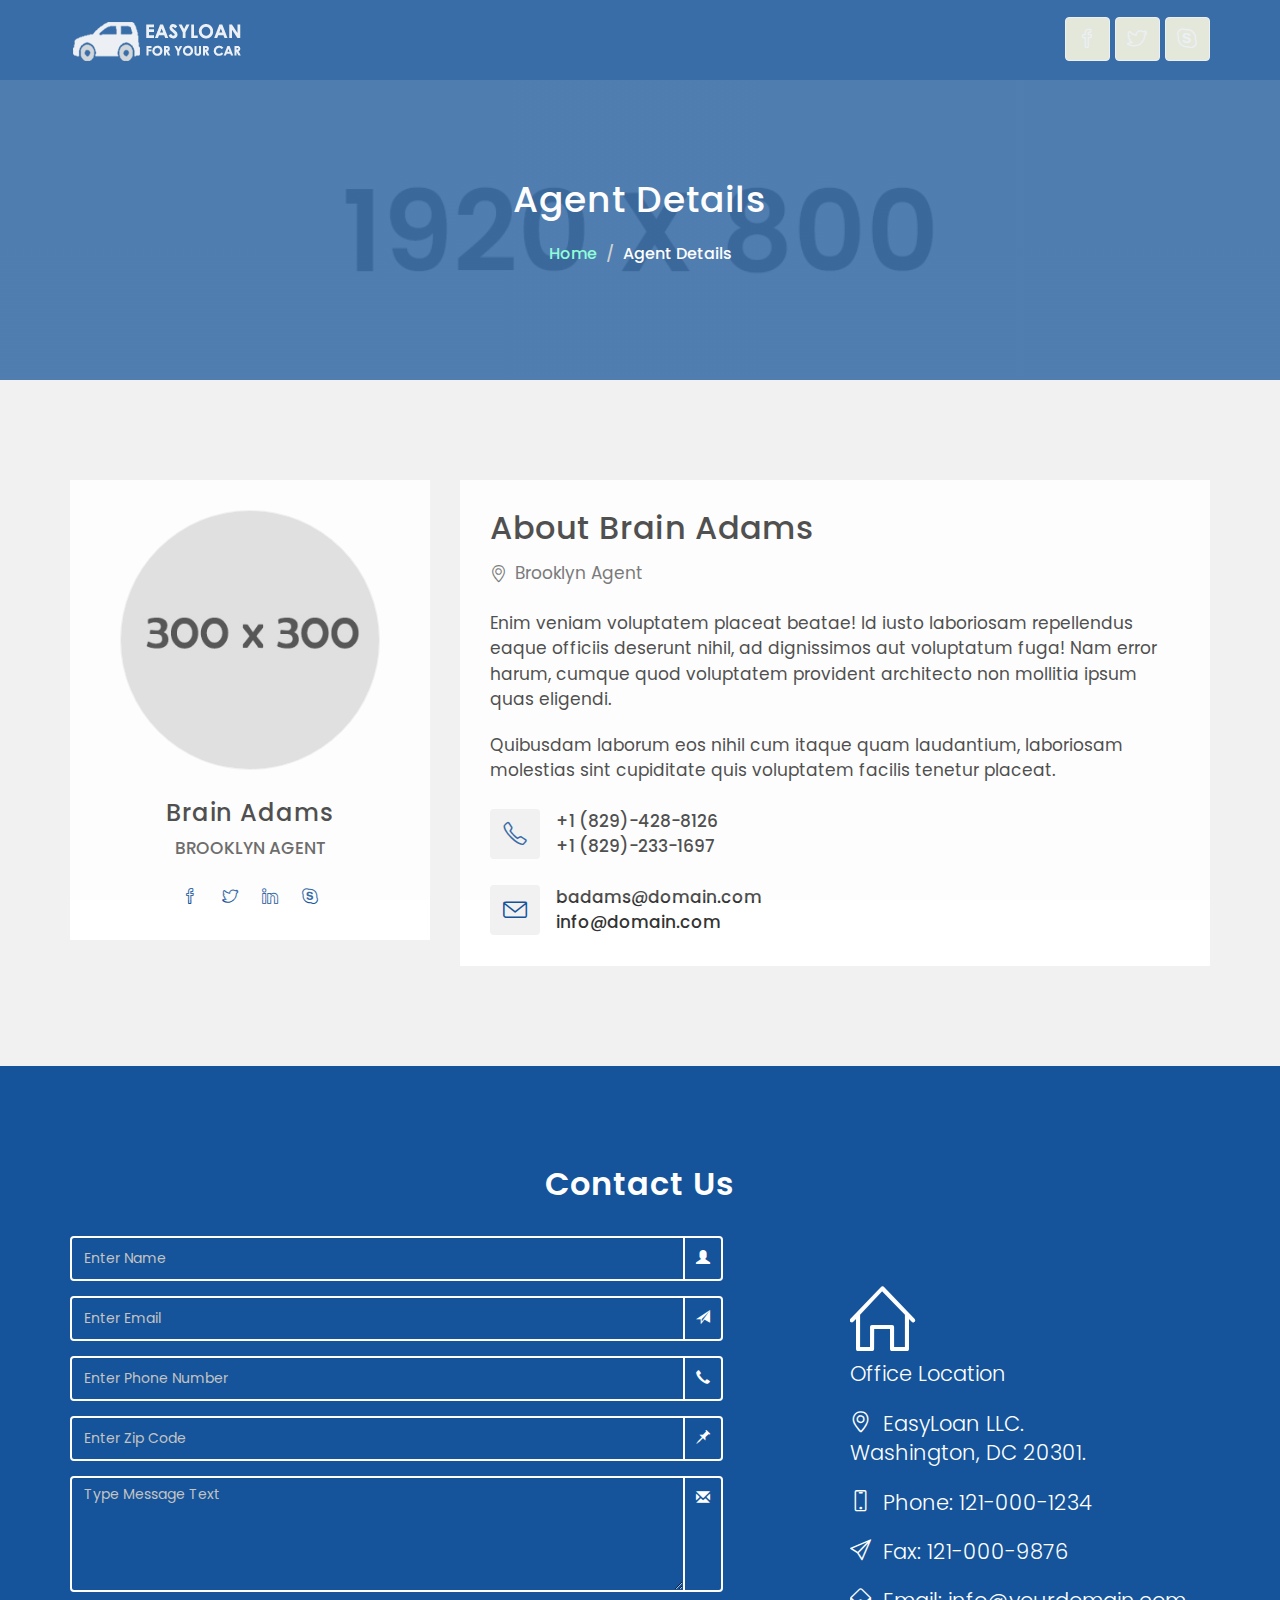
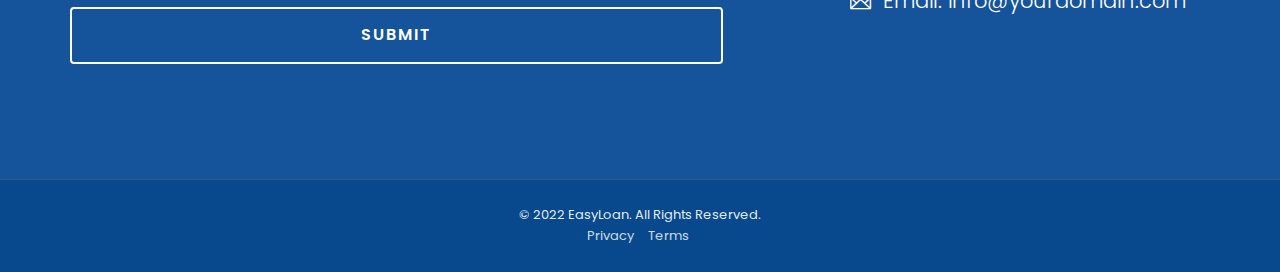
==== commit 4e599576: "Change contac number to my personal number" ====
--- a/agent-details.html
+++ b/agent-details.html
@@ -142,8 +142,8 @@
                                 <i class="icon-phone"></i>
                             </div>
                             <div class="contact-info">
-                                <p>+1 128-000-1234</p>
-                                <p>+1 129-000-1235</p>
+                                <p>+1 (829)-428-8126</p>
+                                <p>+1 (829)-233-1697</p>
                             </div>
                         </div>
                         <div class="agent-contact-box">
--- a/css/custom.css
+++ b/css/custom.css
@@ -20,7 +20,7 @@
   -webkit-transition: all 0.35s;
   -moz-transition: all 0.35s;
   transition: all 0.35s;
-  color: #fdcc52;
+  color: aquamarine;
 }
 
 a:hover,
@@ -33,6 +33,7 @@
   margin: 25px auto 0;
   border-width: 3px;
   border-color: rgba(31, 84, 154, 0.9);
+  box-shadow: 4px 8px 8px rgba(0,0,0,0.5);
 }
 
 hr.light {
@@ -67,7 +68,7 @@
 }
 
 .navbar-default {
-  background-color: #15549a;
+  background-color: bisque;
   border-color: rgba(21, 84, 154, 0.1);
   opacity: 1;
   -webkit-transition: all 0.35s;
@@ -111,7 +112,7 @@
   border:1px solid #fff;
   margin-right: 5px;
   border-radius: 4px;
-  background: #15549a;
+  background: beige;
   font-weight: 500;
 }
 
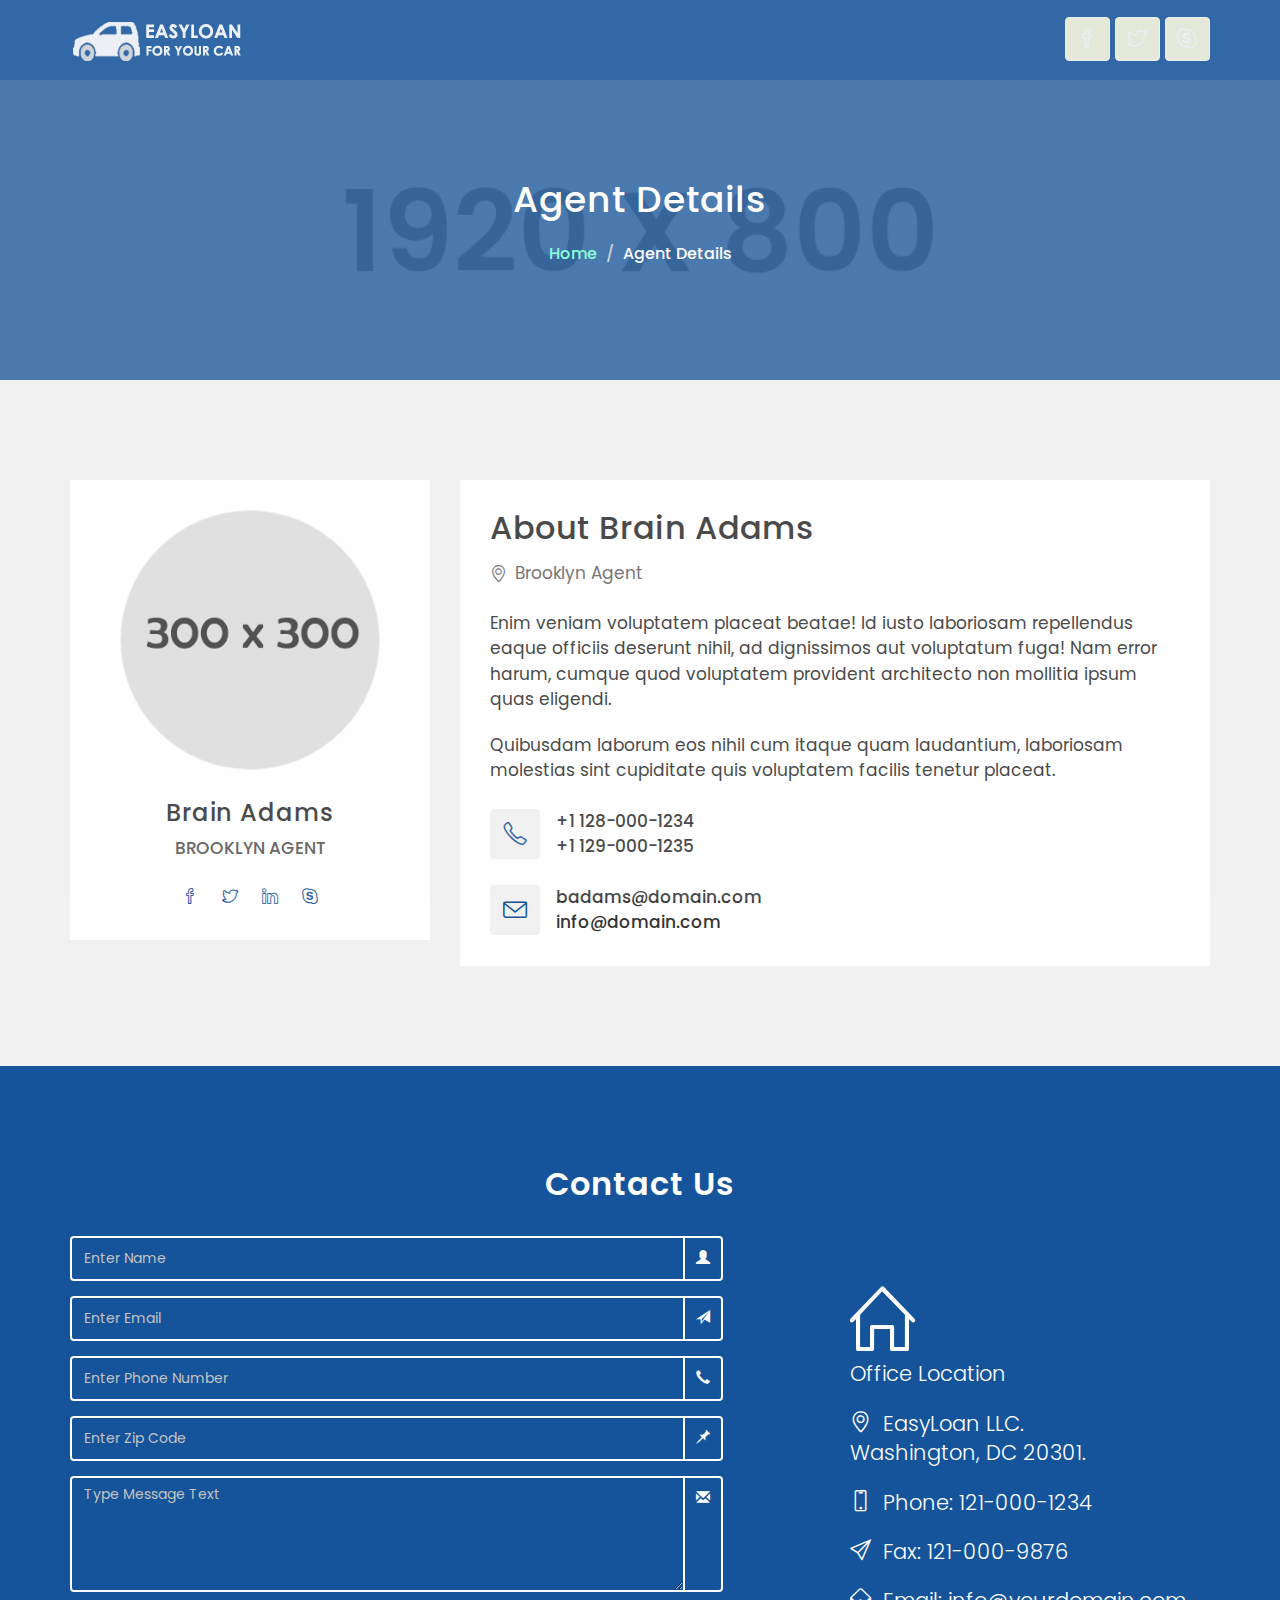
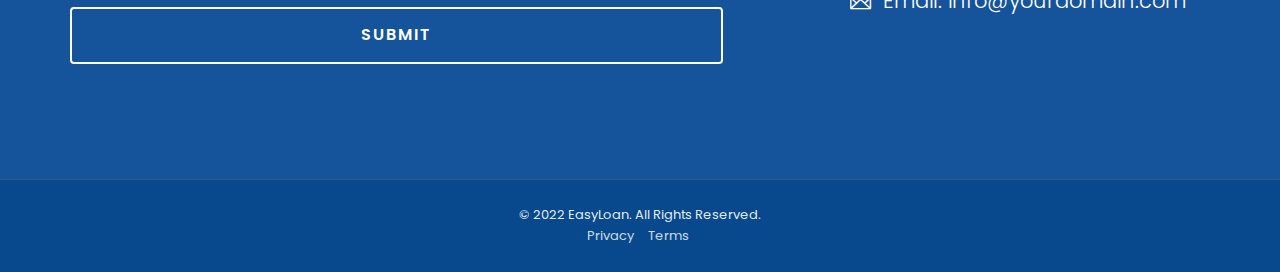
==== commit c80b3e48: "agregue un comentario" ====
--- a/agent-details.html
+++ b/agent-details.html
@@ -52,6 +52,7 @@
     <!-- End Of Preloader -->
 
     <!-- NavBar -->
+    <!--Hola gente-->
     <nav id="mainNav" class="navbar navbar-default navbar-fixed-top">
         <div class="container">
             <!-- Brand Logo -->
@@ -142,8 +143,8 @@
                                 <i class="icon-phone"></i>
                             </div>
                             <div class="contact-info">
-                                <p>+1 (829)-428-8126</p>
-                                <p>+1 (829)-233-1697</p>
+                                <p>+1 128-000-1234</p>
+                                <p>+1 129-000-1235</p>
                             </div>
                         </div>
                         <div class="agent-contact-box">
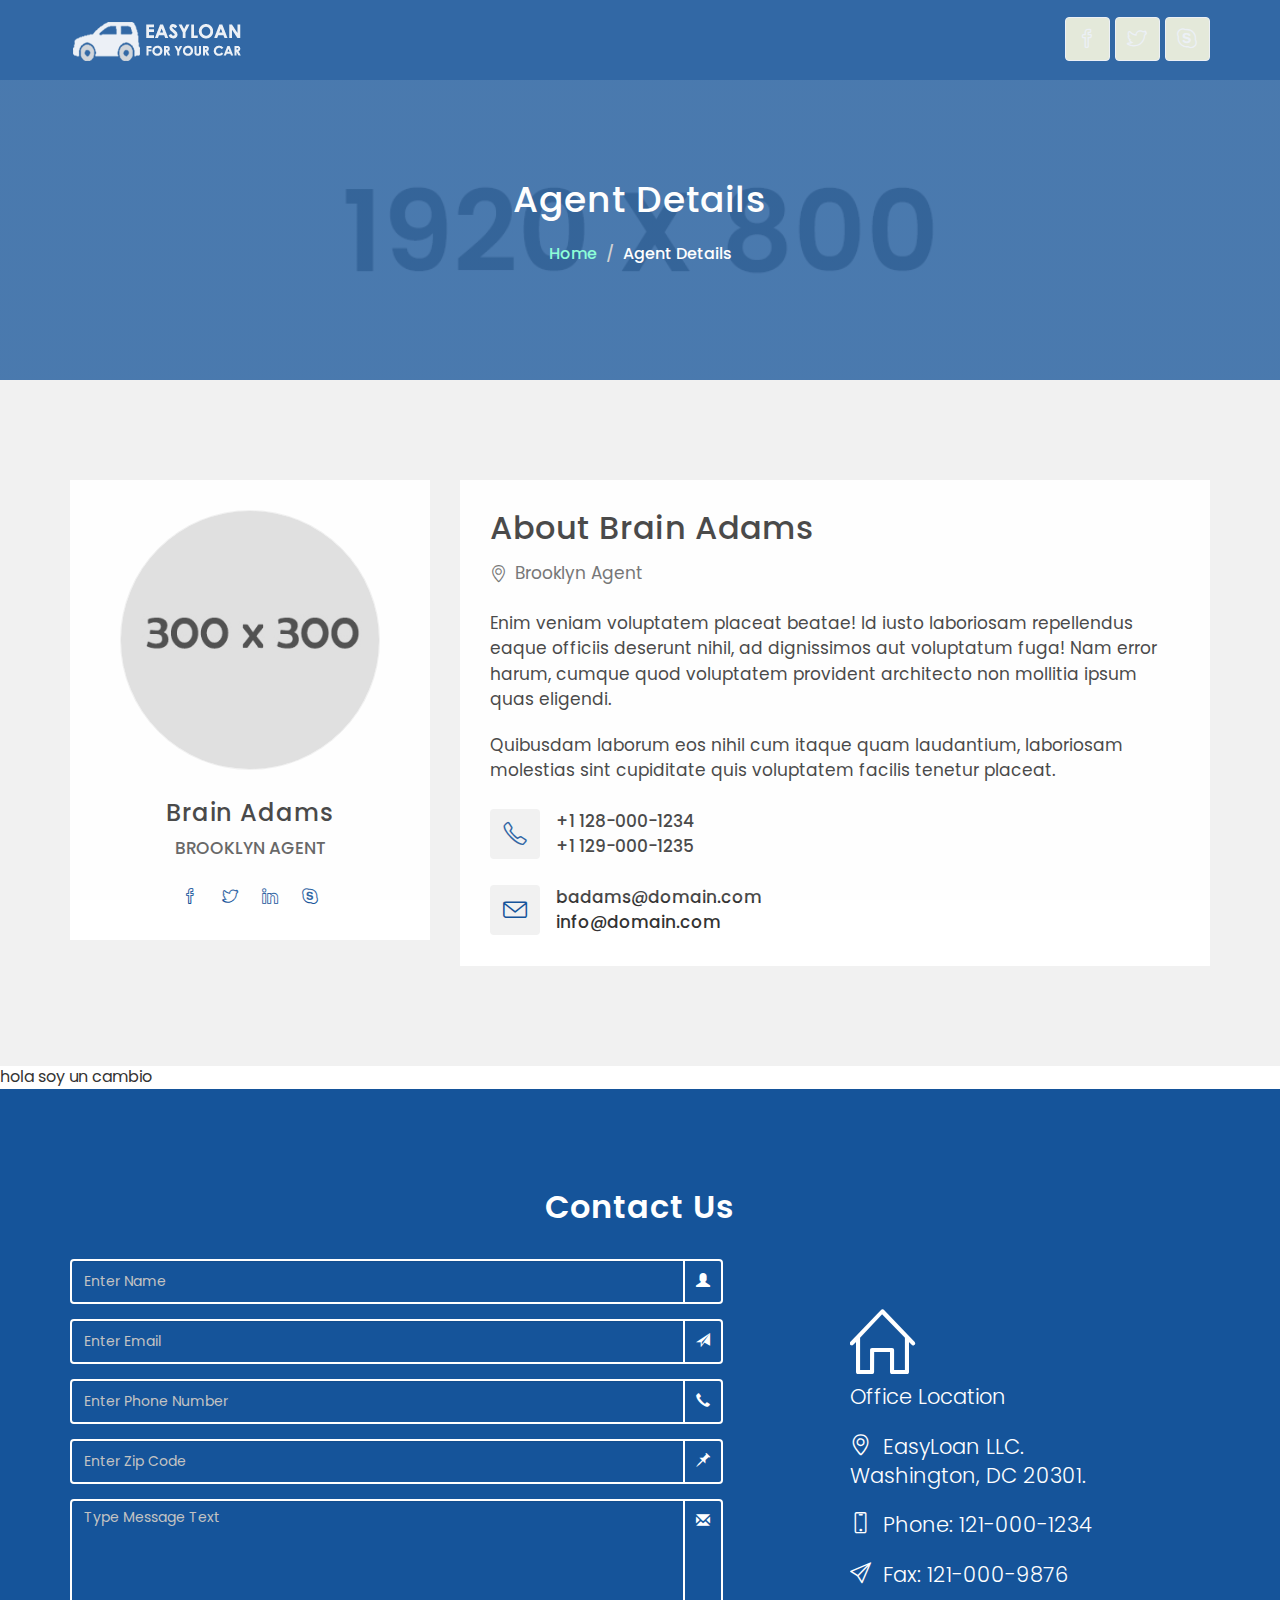
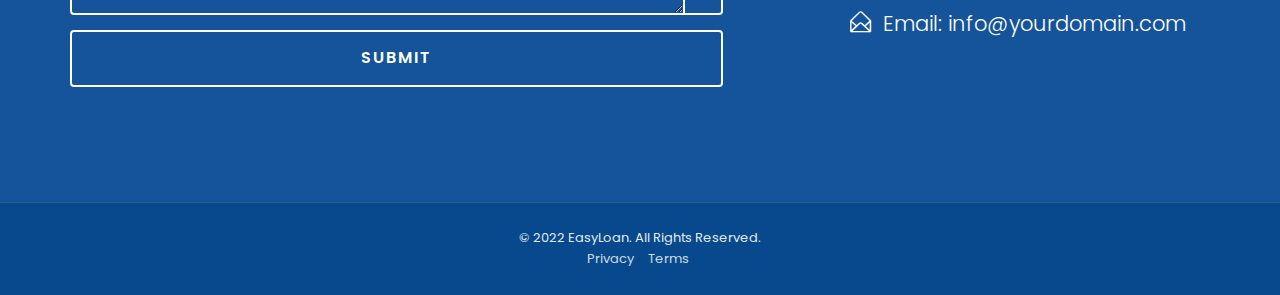
==== commit f0548e61: "anadi una nueva  linea jjj" ====
--- a/agent-details.html
+++ b/agent-details.html
@@ -52,7 +52,6 @@
     <!-- End Of Preloader -->
 
     <!-- NavBar -->
-    <!--Hola gente-->
     <nav id="mainNav" class="navbar navbar-default navbar-fixed-top">
         <div class="container">
             <!-- Brand Logo -->
@@ -162,7 +161,7 @@
         </div>
     </section>
     <!-- End of Section Agent Details-->
-
+hola soy un cambio
     <!-- Section Contact -->
     <section id="contact">
         <h2 id="dev-snippet-title" class="text-center">Contact Us</h2>
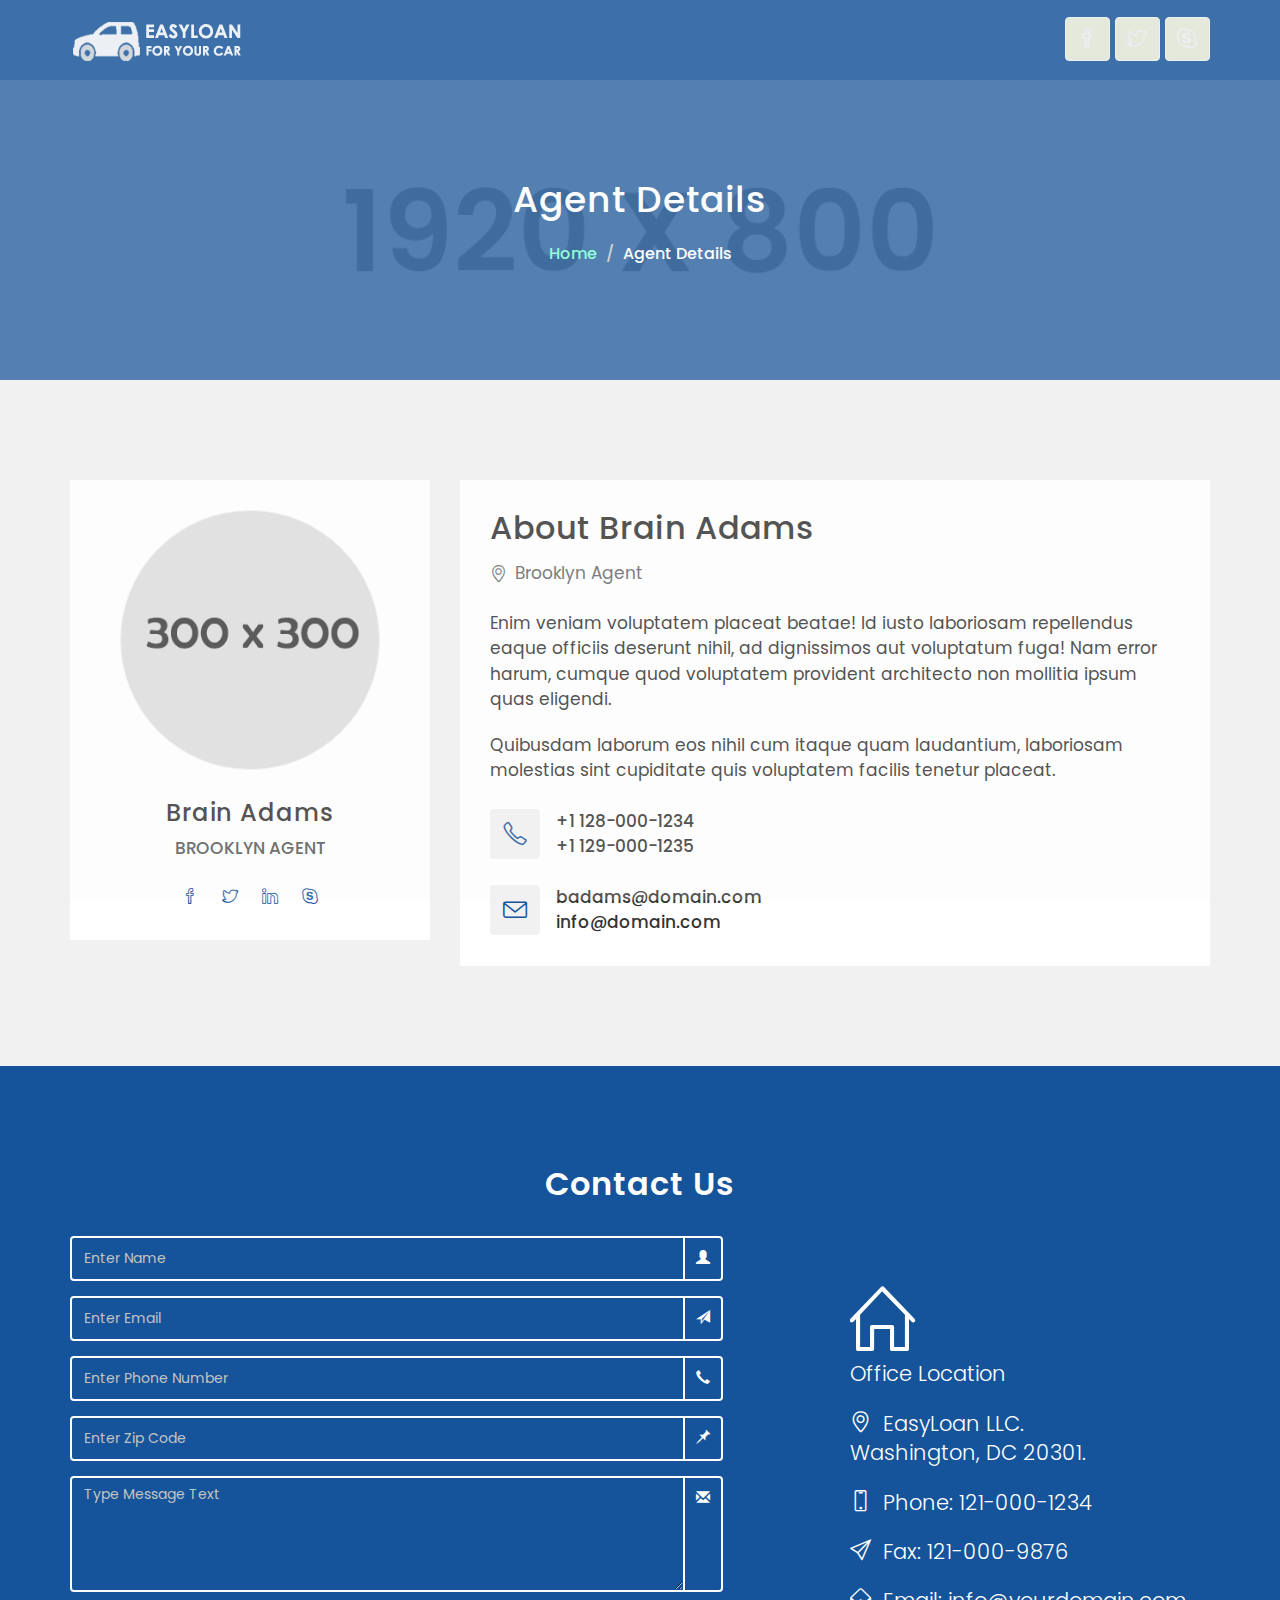
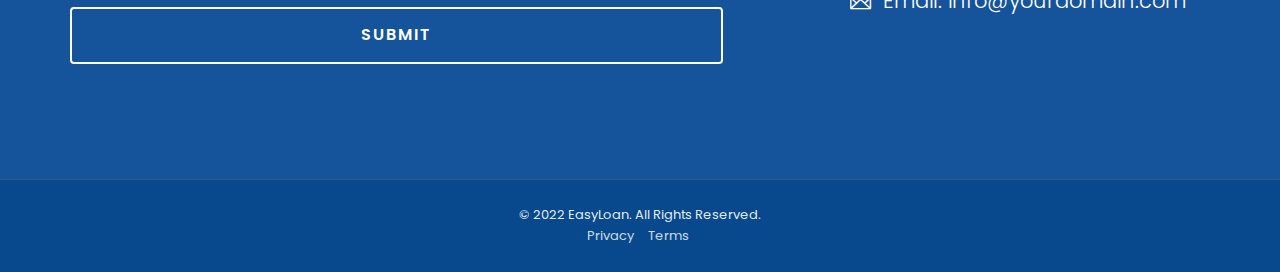
==== commit 24252c7c: "hice un cambio" ====
--- a/agent-details.html
+++ b/agent-details.html
@@ -161,7 +161,7 @@
         </div>
     </section>
     <!-- End of Section Agent Details-->
-hola soy un cambio
+
     <!-- Section Contact -->
     <section id="contact">
         <h2 id="dev-snippet-title" class="text-center">Contact Us</h2>
@@ -253,3 +253,4 @@
 
 </body>
 </html>
+<!--cambio-->